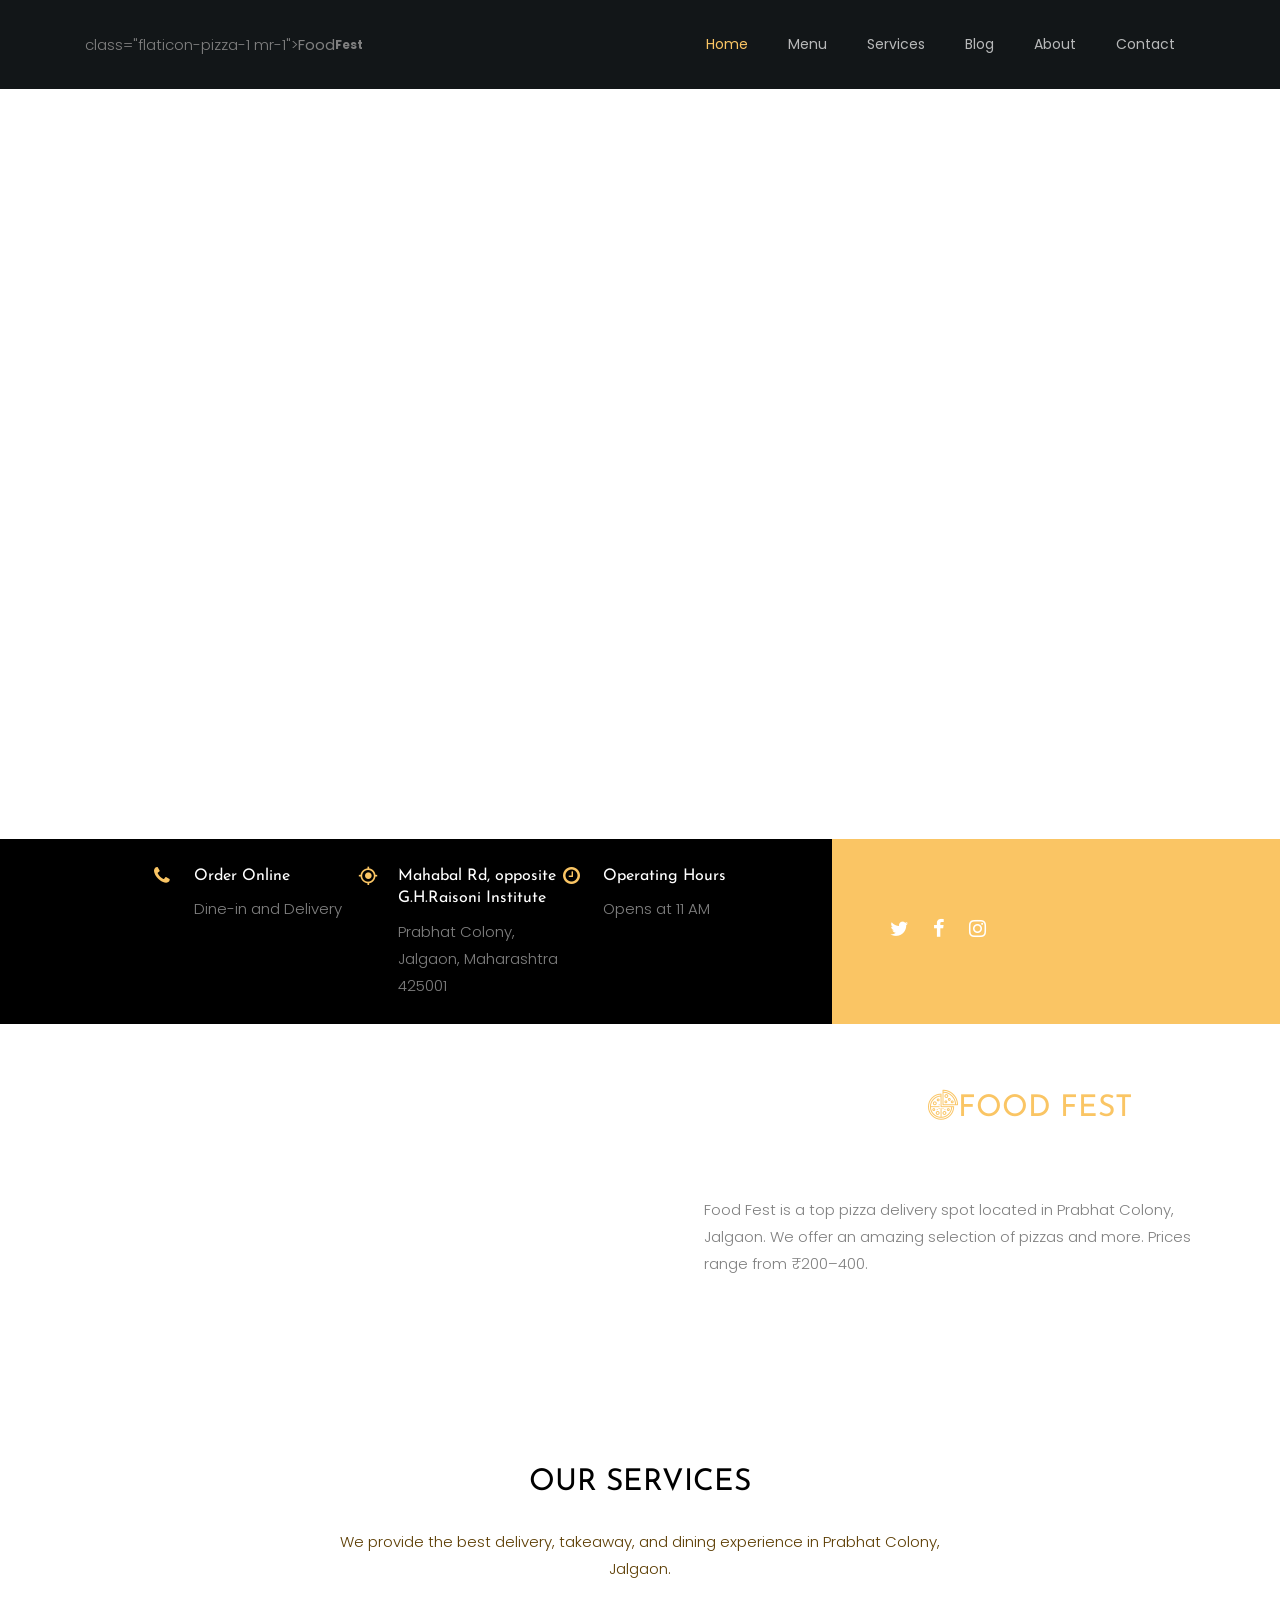
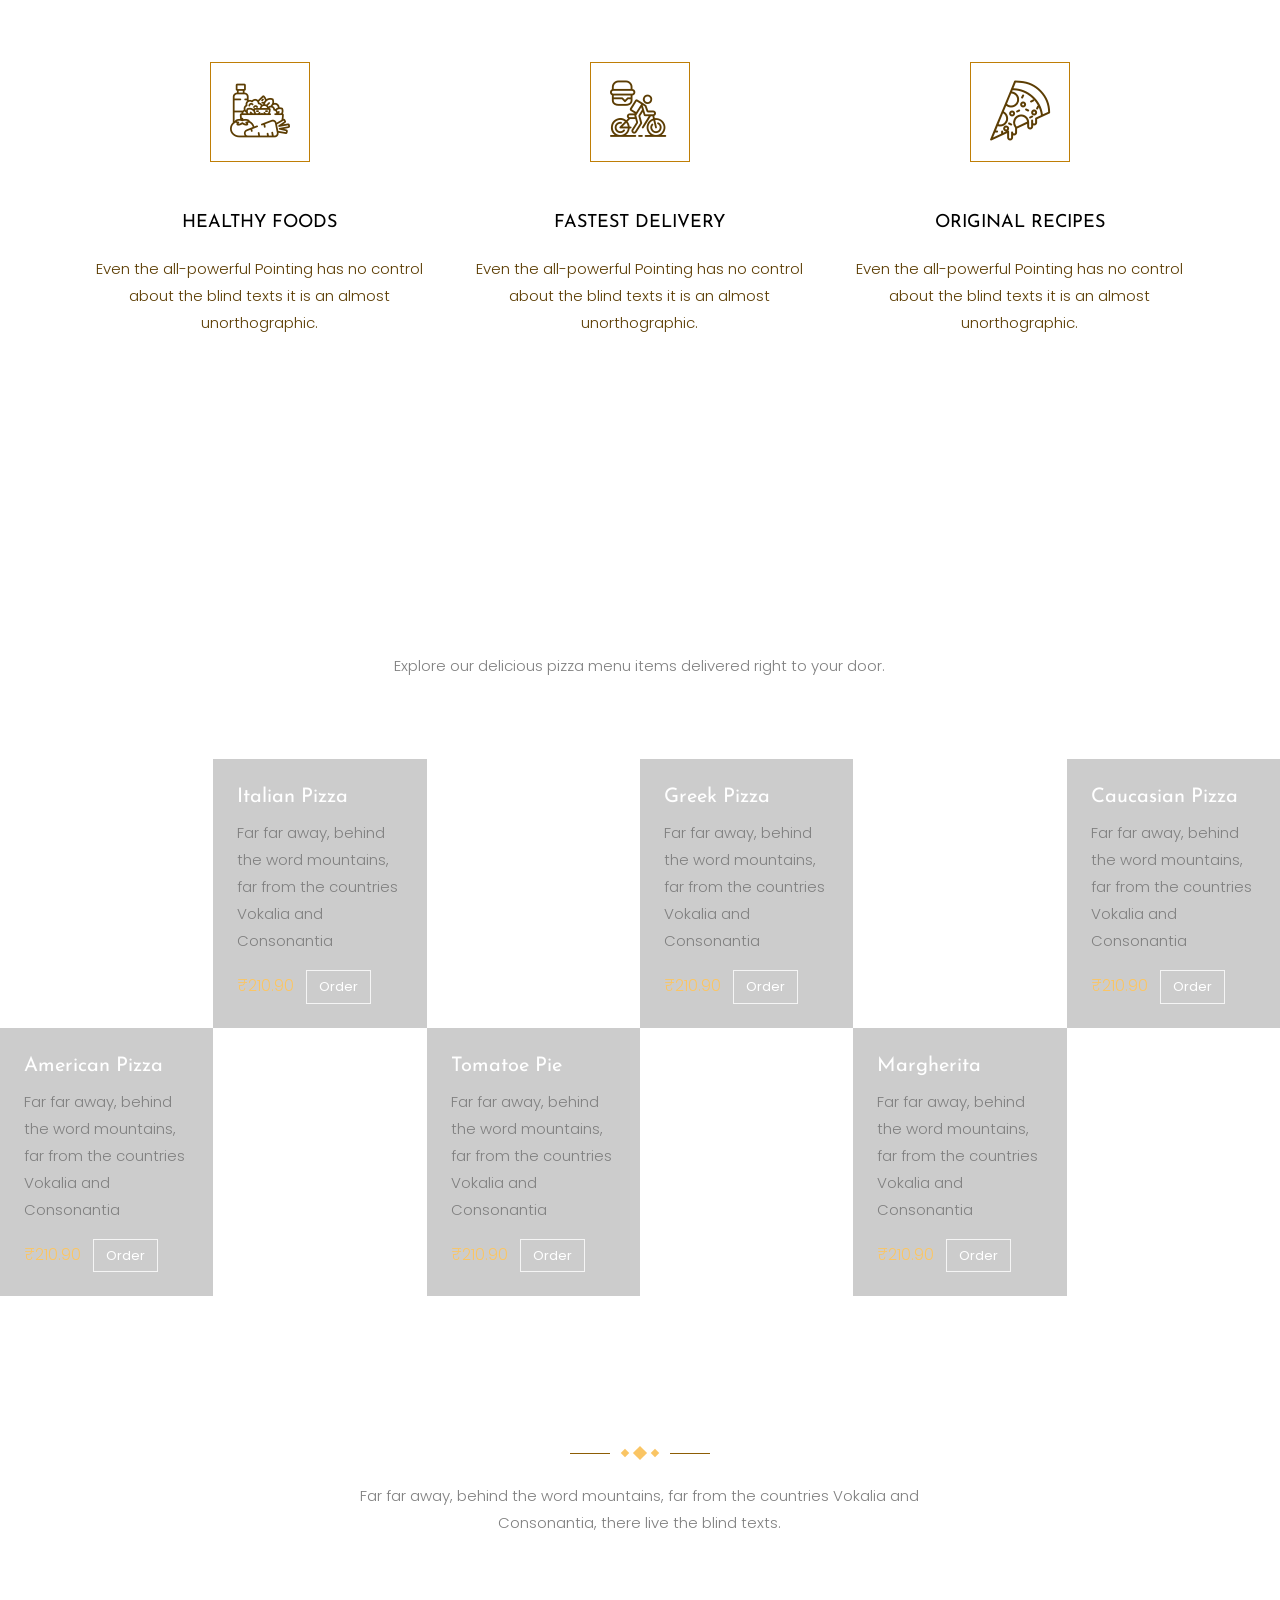
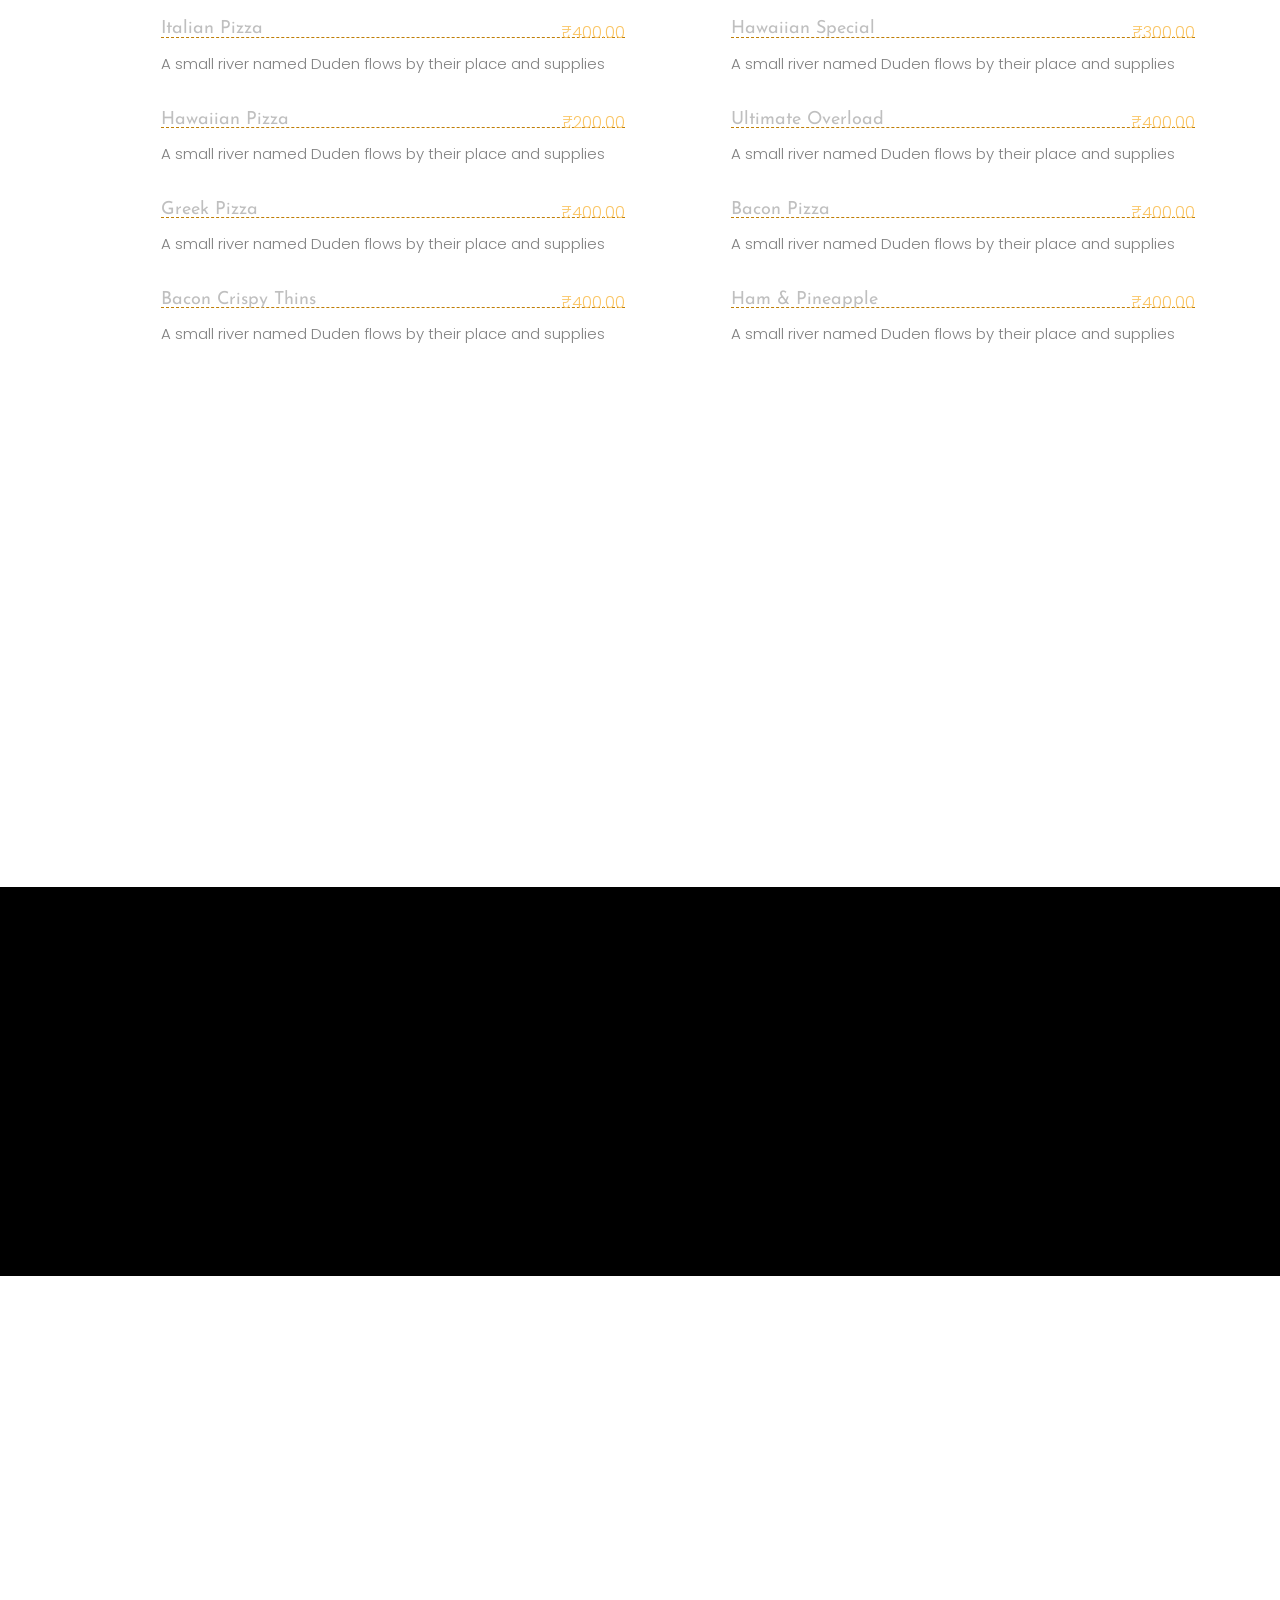
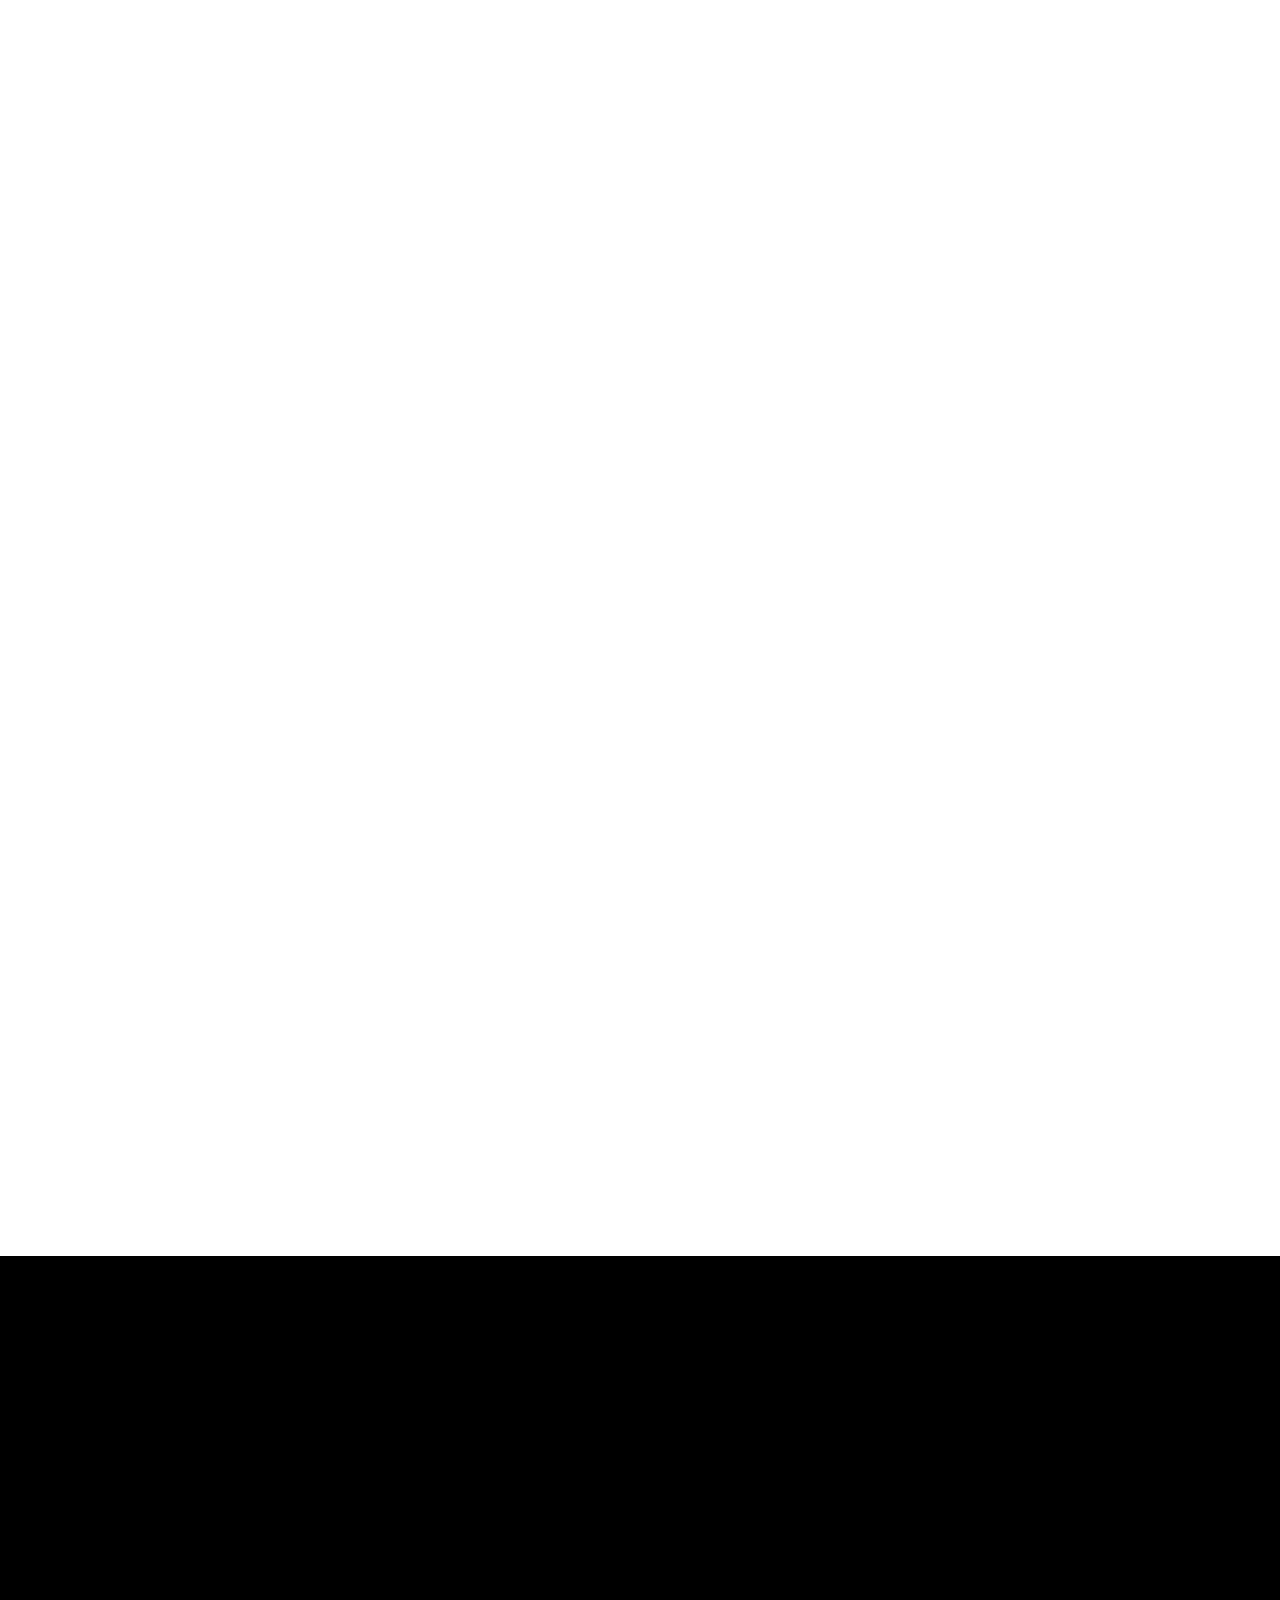
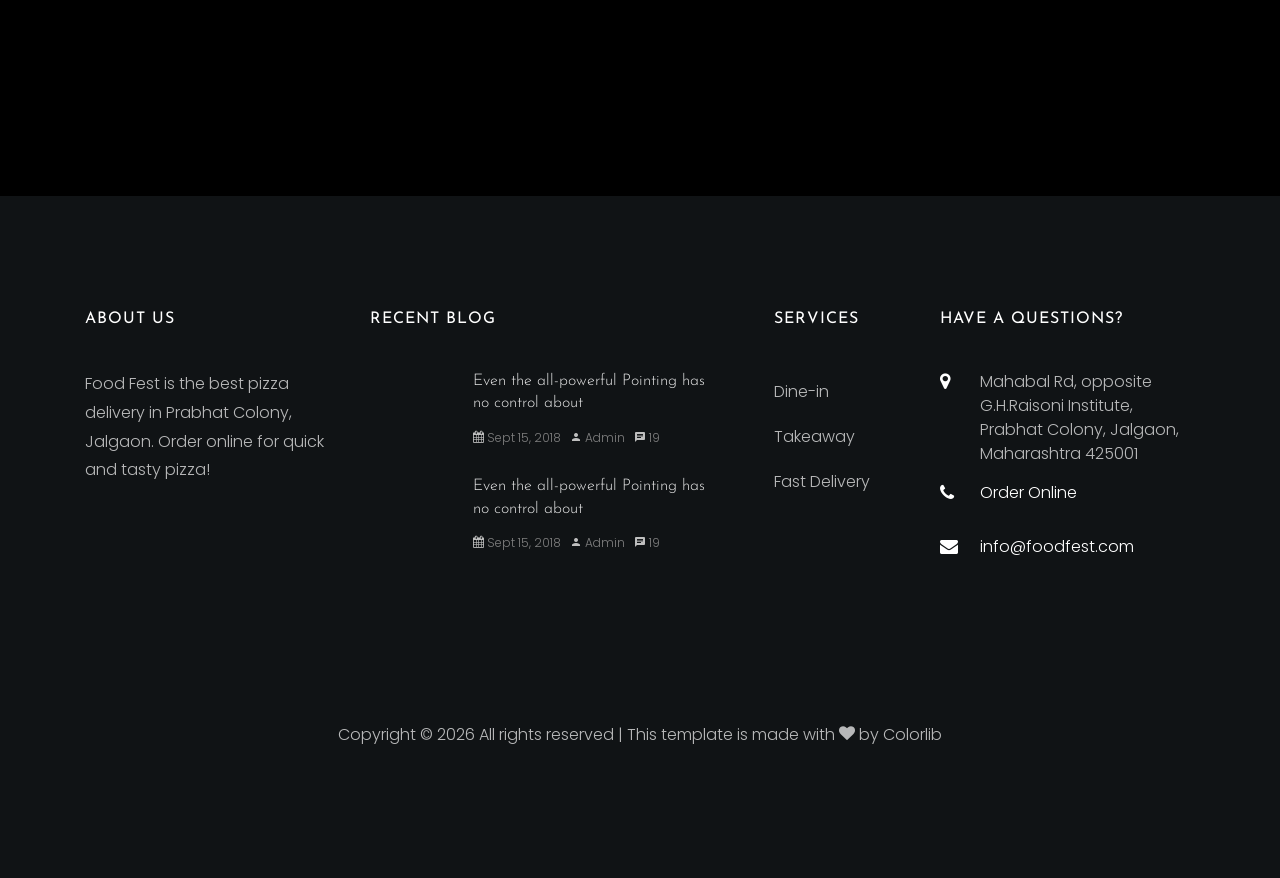
==== index.html @ 1d0646ef "Initial commit of Food_Fest" ====
<!DOCTYPE html>
<html lang="en">

<head>
	<title>Food Fest | Pizza Delivery in Jalgaon</title>
	<meta charset="utf-8">
	<meta name="viewport" content="width=device-width, initial-scale=1, shrink-to-fit=no">

	<link href="https://fonts.googleapis.com/css?family=Poppins:300,400,500,600,700" rel="stylesheet">
	<link href="https://fonts.googleapis.com/css?family=Josefin+Sans" rel="stylesheet">
	<link href="https://fonts.googleapis.com/css?family=Nothing+You+Could+Do" rel="stylesheet">

	<link rel="stylesheet" href="css/open-iconic-bootstrap.min.css">
	<link rel="stylesheet" href="css/animate.css">

	<link rel="stylesheet" href="css/owl.carousel.min.css">
	<link rel="stylesheet" href="css/owl.theme.default.min.css">
	<link rel="stylesheet" href="css/magnific-popup.css">

	<link rel="stylesheet" href="css/aos.css">

	<link rel="stylesheet" href="css/ionicons.min.css">

	<link rel="stylesheet" href="css/bootstrap-datepicker.css">
	<link rel="stylesheet" href="css/jquery.timepicker.css">


	<link rel="stylesheet" href="css/flaticon.css">
	<link rel="stylesheet" href="css/icomoon.css">
	<link rel="stylesheet" href="css/style.css">
</head>

<body>
	<nav class="navbar navbar-expand-lg navbar-dark ftco_navbar bg-dark ftco-navbar-light" id="ftco-navbar">
		<div class="container">
					class="flaticon-pizza-1 mr-1"></span><b>Food</b><br><small><b>Fest</b></small></a>
			<button class="navbar-toggler" type="button" data-toggle="collapse" data-target="#ftco-nav"
				aria-controls="ftco-nav" aria-expanded="false" aria-label="Toggle navigation">
				<span class="oi oi-menu"></span> Menu
			</button>
			<div class="collapse navbar-collapse" id="ftco-nav">
				<ul class="navbar-nav ml-auto">
					<li class="nav-item active"><a href="index.html" class="nav-link">Home</a></li>
					<li class="nav-item"><a href="menu.html" class="nav-link">Menu</a></li>
					<li class="nav-item"><a href="services.html" class="nav-link">Services</a></li>
					<li class="nav-item"><a href="blog.html" class="nav-link">Blog</a></li>
					<li class="nav-item"><a href="about.html" class="nav-link">About</a></li>
					<li class="nav-item"><a href="contact.html" class="nav-link">Contact</a></li>
				</ul>
			</div>
		</div>
	</nav>
	<!-- END nav -->

	<section class="home-slider owl-carousel img" style="background-image: url(images/bg_1.jpg);">
		<div class="slider-item">
			<div class="overlay"></div>
			<div class="container">
				<div class="row slider-text align-items-center" data-scrollax-parent="true">

					<div class="col-md-6 col-sm-12 ftco-animate">
						<span class="subheading">Delicious</span>
						<h1 class="mb-4">Food Fest</h1>
						<p class="mb-4 mb-md-5">A premium pizza delivery and restaurant in Prabhat Colony, Jalgaon. Great pizza, delivered fast.</p>
						<p><a href="#" class="btn btn-primary p-3 px-xl-4 py-xl-3">Order Now</a> <a href="#"
								class="btn btn-white btn-outline-white p-3 px-xl-4 py-xl-3">View Menu</a></p>
					</div>
					<div class="col-md-6 ftco-animate">
						<img src="images/bg_1.png" class="img-fluid" alt="">
					</div>

				</div>
			</div>
		</div>

		<div class="slider-item">
			<div class="overlay"></div>
			<div class="container">
				<div class="row slider-text align-items-center" data-scrollax-parent="true">

					<div class="col-md-6 col-sm-12 order-md-last ftco-animate">
						<span class="subheading">Crunchy</span>
						<h1 class="mb-4">Food Fest Special Pizza</h1>
						<p class="mb-4 mb-md-5">A premium pizza delivery and restaurant in Prabhat Colony, Jalgaon. Great pizza, delivered fast.</p>
						<p><a href="#" class="btn btn-primary p-3 px-xl-4 py-xl-3">Order Now</a> <a href="#"
								class="btn btn-white btn-outline-white p-3 px-xl-4 py-xl-3">View Menu</a></p>
					</div>
					<div class="col-md-6 ftco-animate">
						<img src="images/bg_2.png" class="img-fluid" alt="">
					</div>

				</div>
			</div>
		</div>

		<div class="slider-item" style="background-image: url(images/bg_3.jpg);">
			<div class="overlay"></div>
			<div class="container">
				<div class="row slider-text justify-content-center align-items-center" data-scrollax-parent="true">

					<div class="col-md-7 col-sm-12 text-center ftco-animate">
						<span class="subheading">Welcome</span>
						<h1 class="mb-4">We deliver your desired Pizza</h1>
						<p class="mb-4 mb-md-5">A premium pizza delivery and restaurant in Prabhat Colony, Jalgaon. Great pizza, delivered fast.</p>
						<p><a href="#" class="btn btn-primary p-3 px-xl-4 py-xl-3">Order Now</a> <a href="#"
								class="btn btn-white btn-outline-white p-3 px-xl-4 py-xl-3">View Menu</a></p>
					</div>

				</div>
			</div>
		</div>
	</section>

	<section class="ftco-intro">
		<div class="container-wrap">
			<div class="wrap d-md-flex">
				<div class="info">
					<div class="row no-gutters">
						<div class="col-md-4 d-flex ftco-animate">
							<div class="icon"><span class="icon-phone"></span></div>
							<div class="text">
								<h3>Order Online</h3>
								<p>Dine-in and Delivery</p>
							</div>
						</div>
						<div class="col-md-4 d-flex ftco-animate">
							<div class="icon"><span class="icon-my_location"></span></div>
							<div class="text">
								<h3>Mahabal Rd, opposite G.H.Raisoni Institute</h3>
								<p>Prabhat Colony, Jalgaon, Maharashtra 425001</p>
							</div>
						</div>
						<div class="col-md-4 d-flex ftco-animate">
							<div class="icon"><span class="icon-clock-o"></span></div>
							<div class="text">
								<h3>Operating Hours</h3>
								<p>Opens at 11 AM</p>
							</div>
						</div>
					</div>
				</div>
				<div class="social d-md-flex pl-md-5 p-4 align-items-center">
					<ul class="social-icon">
						<li class="ftco-animate"><a href="#"><span class="icon-twitter"></span></a></li>
						<li class="ftco-animate"><a href="#"><span class="icon-facebook"></span></a></li>
						<li class="ftco-animate"><a href="#"><span class="icon-instagram"></span></a></li>
					</ul>
				</div>
			</div>
		</div>
	</section>

	<section class="ftco-about d-md-flex">
		<div class="one-half img" style="background-image: url(images/about.jpg);"></div>
		<div class="one-half ftco-animate">
			<div class="heading-section ftco-animate ">
				<h2 class="mb-4">Welcome to <span class="flaticon-pizza">Food Fest</span> Jalgaon</h2>
			</div>
			<div>
				<p>Food Fest is a top pizza delivery spot located in Prabhat Colony, Jalgaon. We offer an amazing selection of pizzas and more. Prices range from ₹200–400.</p>
			</div>
		</div>
	</section>

	<section class="ftco-section ftco-services">
		<div class="overlay"></div>
		<div class="container">
			<div class="row justify-content-center mb-5 pb-3">
				<div class="col-md-7 heading-section ftco-animate text-center">
					<h2 class="mb-4">Our Services</h2>
					<p>We provide the best delivery, takeaway, and dining experience in Prabhat Colony, Jalgaon.</p>
				</div>
			</div>
			<div class="row">
				<div class="col-md-4 ftco-animate">
					<div class="media d-block text-center block-6 services">
						<div class="icon d-flex justify-content-center align-items-center mb-5">
							<span class="flaticon-diet"></span>
						</div>
						<div class="media-body">
							<h3 class="heading">Healthy Foods</h3>
							<p>Even the all-powerful Pointing has no control about the blind texts it is an almost
								unorthographic.</p>
						</div>
					</div>
				</div>
				<div class="col-md-4 ftco-animate">
					<div class="media d-block text-center block-6 services">
						<div class="icon d-flex justify-content-center align-items-center mb-5">
							<span class="flaticon-bicycle"></span>
						</div>
						<div class="media-body">
							<h3 class="heading">Fastest Delivery</h3>
							<p>Even the all-powerful Pointing has no control about the blind texts it is an almost
								unorthographic.</p>
						</div>
					</div>
				</div>
				<div class="col-md-4 ftco-animate">
					<div class="media d-block text-center block-6 services">
						<div class="icon d-flex justify-content-center align-items-center mb-5"><span
								class="flaticon-pizza-1"></span></div>
						<div class="media-body">
							<h3 class="heading">Original Recipes</h3>
							<p>Even the all-powerful Pointing has no control about the blind texts it is an almost
								unorthographic.</p>
						</div>
					</div>
				</div>
			</div>
		</div>
	</section>

	<section class="ftco-section">
		<div class="container">
			<div class="row justify-content-center mb-5 pb-3">
				<div class="col-md-7 heading-section ftco-animate text-center">
					<h2 class="mb-4">Hot Pizza Deliveries</h2>
					<p>Explore our delicious pizza menu items delivered right to your door.</p>
				</div>
			</div>
		</div>
		<div class="container-wrap">
			<div class="row no-gutters d-flex">
				<div class="col-lg-4 d-flex ftco-animate">
					<div class="services-wrap d-flex">
						<a href="#" class="img" style="background-image: url(images/pizza-1.jpg);"></a>
						<div class="text p-4">
							<h3>Italian Pizza</h3>
							<p>Far far away, behind the word mountains, far from the countries Vokalia and Consonantia
							</p>
							<p class="price"><span>₹210.90</span> <a href="#"
									class="ml-2 btn btn-white btn-outline-white">Order</a></p>
						</div>
					</div>
				</div>
				<div class="col-lg-4 d-flex ftco-animate">
					<div class="services-wrap d-flex">
						<a href="#" class="img" style="background-image: url(images/pizza-2.jpg);"></a>
						<div class="text p-4">
							<h3>Greek Pizza</h3>
							<p>Far far away, behind the word mountains, far from the countries Vokalia and Consonantia
							</p>
							<p class="price"><span>₹210.90</span> <a href="#"
									class="ml-2 btn btn-white btn-outline-white">Order</a></p>
						</div>
					</div>
				</div>
				<div class="col-lg-4 d-flex ftco-animate">
					<div class="services-wrap d-flex">
						<a href="#" class="img" style="background-image: url(images/pizza-3.jpg);"></a>
						<div class="text p-4">
							<h3>Caucasian Pizza</h3>
							<p>Far far away, behind the word mountains, far from the countries Vokalia and Consonantia
							</p>
							<p class="price"><span>₹210.90</span> <a href="#"
									class="ml-2 btn btn-white btn-outline-white">Order</a></p>
						</div>
					</div>
				</div>

				<div class="col-lg-4 d-flex ftco-animate">
					<div class="services-wrap d-flex">
						<a href="#" class="img order-lg-last" style="background-image: url(images/pizza-4.jpg);"></a>
						<div class="text p-4">
							<h3>American Pizza</h3>
							<p>Far far away, behind the word mountains, far from the countries Vokalia and Consonantia
							</p>
							<p class="price"><span>₹210.90</span> <a href="#"
									class="ml-2 btn btn-white btn-outline-white">Order</a></p>
						</div>
					</div>
				</div>
				<div class="col-lg-4 d-flex ftco-animate">
					<div class="services-wrap d-flex">
						<a href="#" class="img order-lg-last" style="background-image: url(images/pizza-5.jpg);"></a>
						<div class="text p-4">
							<h3>Tomatoe Pie</h3>
							<p>Far far away, behind the word mountains, far from the countries Vokalia and Consonantia
							</p>
							<p class="price"><span>₹210.90</span> <a href="#"
									class="ml-2 btn btn-white btn-outline-white">Order</a></p>
						</div>
					</div>
				</div>
				<div class="col-lg-4 d-flex ftco-animate">
					<div class="services-wrap d-flex">
						<a href="#" class="img order-lg-last" style="background-image: url(images/pizza-6.jpg);"></a>
						<div class="text p-4">
							<h3>Margherita</h3>
							<p>Far far away, behind the word mountains, far from the countries Vokalia and Consonantia
							</p>
							<p class="price"><span>₹210.90</span> <a href="#"
									class="ml-2 btn btn-white btn-outline-white">Order</a></p>
						</div>
					</div>
				</div>
			</div>
		</div>

		<div class="container">
			<div class="row justify-content-center mb-5 pb-3 mt-5 pt-5">
				<div class="col-md-7 heading-section text-center ftco-animate">
					<h2 class="mb-4">Our Menu Pricing</h2>
					<p class="flip"><span class="deg1"></span><span class="deg2"></span><span class="deg3"></span></p>
					<p class="mt-5">Far far away, behind the word mountains, far from the countries Vokalia and
						Consonantia, there live the blind texts.</p>
				</div>
			</div>
			<div class="row">
				<div class="col-md-6">
					<div class="pricing-entry d-flex ftco-animate">
						<div class="img" style="background-image: url(images/pizza-1.jpg);"></div>
						<div class="desc pl-3">
							<div class="d-flex text align-items-center">
								<h3><span>Italian Pizza</span></h3>
								<span class="price">₹400.00</span>
							</div>
							<div class="d-block">
								<p>A small river named Duden flows by their place and supplies</p>
							</div>
						</div>
					</div>
					<div class="pricing-entry d-flex ftco-animate">
						<div class="img" style="background-image: url(images/pizza-2.jpg);"></div>
						<div class="desc pl-3">
							<div class="d-flex text align-items-center">
								<h3><span>Hawaiian Pizza</span></h3>
								<span class="price">₹200.00</span>
							</div>
							<div class="d-block">
								<p>A small river named Duden flows by their place and supplies</p>
							</div>
						</div>
					</div>
					<div class="pricing-entry d-flex ftco-animate">
						<div class="img" style="background-image: url(images/pizza-3.jpg);"></div>
						<div class="desc pl-3">
							<div class="d-flex text align-items-center">
								<h3><span>Greek Pizza</span></h3>
								<span class="price">₹400.00</span>
							</div>
							<div class="d-block">
								<p>A small river named Duden flows by their place and supplies</p>
							</div>
						</div>
					</div>
					<div class="pricing-entry d-flex ftco-animate">
						<div class="img" style="background-image: url(images/pizza-4.jpg);"></div>
						<div class="desc pl-3">
							<div class="d-flex text align-items-center">
								<h3><span>Bacon Crispy Thins</span></h3>
								<span class="price">₹400.00</span>
							</div>
							<div class="d-block">
								<p>A small river named Duden flows by their place and supplies</p>
							</div>
						</div>
					</div>
				</div>

				<div class="col-md-6">
					<div class="pricing-entry d-flex ftco-animate">
						<div class="img" style="background-image: url(images/pizza-5.jpg);"></div>
						<div class="desc pl-3">
							<div class="d-flex text align-items-center">
								<h3><span>Hawaiian Special</span></h3>
								<span class="price">₹300.00</span>
							</div>
							<div class="d-block">
								<p>A small river named Duden flows by their place and supplies</p>
							</div>
						</div>
					</div>
					<div class="pricing-entry d-flex ftco-animate">
						<div class="img" style="background-image: url(images/pizza-6.jpg);"></div>
						<div class="desc pl-3">
							<div class="d-flex text align-items-center">
								<h3><span>Ultimate Overload</span></h3>
								<span class="price">₹400.00</span>
							</div>
							<div class="d-block">
								<p>A small river named Duden flows by their place and supplies</p>
							</div>
						</div>
					</div>
					<div class="pricing-entry d-flex ftco-animate">
						<div class="img" style="background-image: url(images/pizza-7.jpg);"></div>
						<div class="desc pl-3">
							<div class="d-flex text align-items-center">
								<h3><span>Bacon Pizza</span></h3>
								<span class="price">₹400.00</span>
							</div>
							<div class="d-block">
								<p>A small river named Duden flows by their place and supplies</p>
							</div>
						</div>
					</div>
					<div class="pricing-entry d-flex ftco-animate">
						<div class="img" style="background-image: url(images/pizza-8.jpg);"></div>
						<div class="desc pl-3">
							<div class="d-flex text align-items-center">
								<h3><span>Ham &amp; Pineapple</span></h3>
								<span class="price">₹400.00</span>
							</div>
							<div class="d-block">
								<p>A small river named Duden flows by their place and supplies</p>
							</div>
						</div>
					</div>
				</div>
			</div>
		</div>
	</section>

	<section class="ftco-gallery">
		<div class="container-wrap">
			<div class="row no-gutters">
				<div class="col-md-3 ftco-animate">
					<a href="#" class="gallery img d-flex align-items-center"
						style="background-image: url(images/gallery-1.jpg);">
						<div class="icon mb-4 d-flex align-items-center justify-content-center">
							<span class="icon-search"></span>
						</div>
					</a>
				</div>
				<div class="col-md-3 ftco-animate">
					<a href="#" class="gallery img d-flex align-items-center"
						style="background-image: url(images/gallery-2.jpg);">
						<div class="icon mb-4 d-flex align-items-center justify-content-center">
							<span class="icon-search"></span>
						</div>
					</a>
				</div>
				<div class="col-md-3 ftco-animate">
					<a href="#" class="gallery img d-flex align-items-center"
						style="background-image: url(images/gallery-3.jpg);">
						<div class="icon mb-4 d-flex align-items-center justify-content-center">
							<span class="icon-search"></span>
						</div>
					</a>
				</div>
				<div class="col-md-3 ftco-animate">
					<a href="#" class="gallery img d-flex align-items-center"
						style="background-image: url(images/gallery-4.jpg);">
						<div class="icon mb-4 d-flex align-items-center justify-content-center">
							<span class="icon-search"></span>
						</div>
					</a>
				</div>
			</div>
		</div>
	</section>


	<section class="ftco-counter ftco-bg-dark img" id="section-counter" style="background-image: url(images/bg_2.jpg);"
		data-stellar-background-ratio="0.5">
		<div class="overlay"></div>
		<div class="container">
			<div class="row justify-content-center">
				<div class="col-md-10">
					<div class="row">
						<div class="col-md-6 col-lg-3 d-flex justify-content-center counter-wrap ftco-animate">
							<div class="block-18 text-center">
								<div class="text">
									<div class="icon"><span class="flaticon-pizza-1"></span></div>
									<strong class="number" data-number="100">0</strong>
									<span>Pizza Branches</span>
								</div>
							</div>
						</div>
						<div class="col-md-6 col-lg-3 d-flex justify-content-center counter-wrap ftco-animate">
							<div class="block-18 text-center">
								<div class="text">
									<div class="icon"><span class="flaticon-medal"></span></div>
									<strong class="number" data-number="85">0</strong>
									<span>Number of Awards</span>
								</div>
							</div>
						</div>
						<div class="col-md-6 col-lg-3 d-flex justify-content-center counter-wrap ftco-animate">
							<div class="block-18 text-center">
								<div class="text">
									<div class="icon"><span class="flaticon-laugh"></span></div>
									<strong class="number" data-number="10567">0</strong>
									<span>Happy Customer</span>
								</div>
							</div>
						</div>
						<div class="col-md-6 col-lg-3 d-flex justify-content-center counter-wrap ftco-animate">
							<div class="block-18 text-center">
								<div class="text">
									<div class="icon"><span class="flaticon-chef"></span></div>
									<strong class="number" data-number="900">0</strong>
									<span>Staff</span>
								</div>
							</div>
						</div>
					</div>
				</div>
			</div>
		</div>
	</section>

	<section class="ftco-menu">
		<div class="container-fluid">
			<div class="row d-md-flex">
				<div class="col-lg-4 ftco-animate img f-menu-img mb-5 mb-md-0"
					style="background-image: url(images/about.jpg);">
				</div>
				<div class="col-lg-8 ftco-animate p-md-5">
					<div class="row">
						<div class="col-md-12 nav-link-wrap mb-5">
							<div class="nav ftco-animate nav-pills" id="v-pills-tab" role="tablist"
								aria-orientation="vertical">
								<a class="nav-link active" id="v-pills-1-tab" data-toggle="pill" href="#v-pills-1"
									role="tab" aria-controls="v-pills-1" aria-selected="true">Pizza</a>

								<a class="nav-link" id="v-pills-2-tab" data-toggle="pill" href="#v-pills-2" role="tab"
									aria-controls="v-pills-2" aria-selected="false">Drinks</a>

								<a class="nav-link" id="v-pills-3-tab" data-toggle="pill" href="#v-pills-3" role="tab"
									aria-controls="v-pills-3" aria-selected="false">Burgers</a>

								<a class="nav-link" id="v-pills-4-tab" data-toggle="pill" href="#v-pills-4" role="tab"
									aria-controls="v-pills-4" aria-selected="false">Pasta</a>
							</div>
						</div>
						<div class="col-md-12 d-flex align-items-center">

							<div class="tab-content ftco-animate" id="v-pills-tabContent">

								<div class="tab-pane fade show active" id="v-pills-1" role="tabpanel"
									aria-labelledby="v-pills-1-tab">
									<div class="row">
										<div class="col-md-4 text-center">
											<div class="menu-wrap">
												<a href="#" class="menu-img img mb-4"
													style="background-image: url(images/pizza-1.jpg);"></a>
												<div class="text">
													<h3><a href="#">Itallian Pizza</a></h3>
													<p>Far far away, behind the word mountains, far from the countries
														Vokalia and Consonantia.</p>
													<p class="price"><span>₹210.90</span></p>
													<p><a href="#" class="btn btn-white btn-outline-white">Add to
															cart</a></p>
												</div>
											</div>
										</div>
										<div class="col-md-4 text-center">
											<div class="menu-wrap">
												<a href="#" class="menu-img img mb-4"
													style="background-image: url(images/pizza-2.jpg);"></a>
												<div class="text">
													<h3><a href="#">Itallian Pizza</a></h3>
													<p>Far far away, behind the word mountains, far from the countries
														Vokalia and Consonantia.</p>
													<p class="price"><span>₹210.90</span></p>
													<p><a href="#" class="btn btn-white btn-outline-white">Add to
															cart</a></p>
												</div>
											</div>
										</div>
										<div class="col-md-4 text-center">
											<div class="menu-wrap">
												<a href="#" class="menu-img img mb-4"
													style="background-image: url(images/pizza-3.jpg);"></a>
												<div class="text">
													<h3><a href="#">Itallian Pizza</a></h3>
													<p>Far far away, behind the word mountains, far from the countries
														Vokalia and Consonantia.</p>
													<p class="price"><span>₹210.90</span></p>
													<p><a href="#" class="btn btn-white btn-outline-white">Add to
															cart</a></p>
												</div>
											</div>
										</div>
									</div>
								</div>

								<div class="tab-pane fade" id="v-pills-2" role="tabpanel"
									aria-labelledby="v-pills-2-tab">
									<div class="row">
										<div class="col-md-4 text-center">
											<div class="menu-wrap">
												<a href="#" class="menu-img img mb-4"
													style="background-image: url(images/drink-1.jpg);"></a>
												<div class="text">
													<h3><a href="#">Lemonade Juice</a></h3>
													<p>Far far away, behind the word mountains, far from the countries
														Vokalia and Consonantia.</p>
													<p class="price"><span>₹210.90</span></p>
													<p><a href="#" class="btn btn-white btn-outline-white">Add to
															cart</a></p>
												</div>
											</div>
										</div>
										<div class="col-md-4 text-center">
											<div class="menu-wrap">
												<a href="#" class="menu-img img mb-4"
													style="background-image: url(images/drink-2.jpg);"></a>
												<div class="text">
													<h3><a href="#">Pineapple Juice</a></h3>
													<p>Far far away, behind the word mountains, far from the countries
														Vokalia and Consonantia.</p>
													<p class="price"><span>₹210.90</span></p>
													<p><a href="#" class="btn btn-white btn-outline-white">Add to
															cart</a></p>
												</div>
											</div>
										</div>
										<div class="col-md-4 text-center">
											<div class="menu-wrap">
												<a href="#" class="menu-img img mb-4"
													style="background-image: url(images/drink-3.jpg);"></a>
												<div class="text">
													<h3><a href="#">Soda Drinks</a></h3>
													<p>Far far away, behind the word mountains, far from the countries
														Vokalia and Consonantia.</p>
													<p class="price"><span>₹210.90</span></p>
													<p><a href="#" class="btn btn-white btn-outline-white">Add to
															cart</a></p>
												</div>
											</div>
										</div>
									</div>
								</div>

								<div class="tab-pane fade" id="v-pills-3" role="tabpanel"
									aria-labelledby="v-pills-3-tab">
									<div class="row">
										<div class="col-md-4 text-center">
											<div class="menu-wrap">
												<a href="#" class="menu-img img mb-4"
													style="background-image: url(images/burger-1.jpg);"></a>
												<div class="text">
													<h3><a href="#">Itallian Pizza</a></h3>
													<p>Far far away, behind the word mountains, far from the countries
														Vokalia and Consonantia.</p>
													<p class="price"><span>₹210.90</span></p>
													<p><a href="#" class="btn btn-white btn-outline-white">Add to
															cart</a></p>
												</div>
											</div>
										</div>
										<div class="col-md-4 text-center">
											<div class="menu-wrap">
												<a href="#" class="menu-img img mb-4"
													style="background-image: url(images/burger-2.jpg);"></a>
												<div class="text">
													<h3><a href="#">Itallian Pizza</a></h3>
													<p>Far far away, behind the word mountains, far from the countries
														Vokalia and Consonantia.</p>
													<p class="price"><span>₹210.90</span></p>
													<p><a href="#" class="btn btn-white btn-outline-white">Add to
															cart</a></p>
												</div>
											</div>
										</div>
										<div class="col-md-4 text-center">
											<div class="menu-wrap">
												<a href="#" class="menu-img img mb-4"
													style="background-image: url(images/burger-3.jpg);"></a>
												<div class="text">
													<h3><a href="#">Itallian Pizza</a></h3>
													<p>Far far away, behind the word mountains, far from the countries
														Vokalia and Consonantia.</p>
													<p class="price"><span>₹210.90</span></p>
													<p><a href="#" class="btn btn-white btn-outline-white">Add to
															cart</a></p>
												</div>
											</div>
										</div>
									</div>
								</div>

								<div class="tab-pane fade" id="v-pills-4" role="tabpanel"
									aria-labelledby="v-pills-4-tab">
									<div class="row">
										<div class="col-md-4 text-center">
											<div class="menu-wrap">
												<a href="#" class="menu-img img mb-4"
													style="background-image: url(images/pasta-1.jpg);"></a>
												<div class="text">
													<h3><a href="#">Itallian Pizza</a></h3>
													<p>Far far away, behind the word mountains, far from the countries
														Vokalia and Consonantia.</p>
													<p class="price"><span>₹210.90</span></p>
													<p><a href="#" class="btn btn-white btn-outline-white">Add to
															cart</a></p>
												</div>
											</div>
										</div>
										<div class="col-md-4 text-center">
											<div class="menu-wrap">
												<a href="#" class="menu-img img mb-4"
													style="background-image: url(images/pasta-2.jpg);"></a>
												<div class="text">
													<h3><a href="#">Itallian Pizza</a></h3>
													<p>Far far away, behind the word mountains, far from the countries
														Vokalia and Consonantia.</p>
													<p class="price"><span>₹210.90</span></p>
													<p><a href="#" class="btn btn-white btn-outline-white">Add to
															cart</a></p>
												</div>
											</div>
										</div>
										<div class="col-md-4 text-center">
											<div class="menu-wrap">
												<a href="#" class="menu-img img mb-4"
													style="background-image: url(images/pasta-3.jpg);"></a>
												<div class="text">
													<h3><a href="#">Itallian Pizza</a></h3>
													<p>Far far away, behind the word mountains, far from the countries
														Vokalia and Consonantia.</p>
													<p class="price"><span>₹210.90</span></p>
													<p><a href="#" class="btn btn-white btn-outline-white">Add to
															cart</a></p>
												</div>
											</div>
										</div>
									</div>
								</div>
							</div>
						</div>
					</div>
				</div>
			</div>
		</div>
	</section>

	<section class="ftco-section">
		<div class="container">
			<div class="row justify-content-center mb-5 pb-3">
				<div class="col-md-7 heading-section ftco-animate text-center">
					<h2 class="mb-4">Recent from blog</h2>
					<p>Far far away, behind the word mountains, far from the countries Vokalia and Consonantia, there
						live the blind texts.</p>
				</div>
			</div>
			<div class="row d-flex">
				<div class="col-md-4 d-flex ftco-animate">
					<div class="blog-entry align-self-stretch">
						<a href="blog-single.html" class="block-20"
							style="background-image: url('images/image_1.jpg');">
						</a>
						<div class="text py-4 d-block">
							<div class="meta">
								<div><a href="#">Sept 10, 2018</a></div>
								<div><a href="#">Admin</a></div>
								<div><a href="#" class="meta-chat"><span class="icon-chat"></span> 3</a></div>
							</div>
							<h3 class="heading mt-2"><a href="#">The Delicious Pizza</a></h3>
							<p>A small river named Duden flows by their place and supplies it with the necessary
								regelialia.</p>
						</div>
					</div>
				</div>
				<div class="col-md-4 d-flex ftco-animate">
					<div class="blog-entry align-self-stretch">
						<a href="blog-single.html" class="block-20"
							style="background-image: url('images/image_2.jpg');">
						</a>
						<div class="text py-4 d-block">
							<div class="meta">
								<div><a href="#">Sept 10, 2018</a></div>
								<div><a href="#">Admin</a></div>
								<div><a href="#" class="meta-chat"><span class="icon-chat"></span> 3</a></div>
							</div>
							<h3 class="heading mt-2"><a href="#">The Delicious Pizza</a></h3>
							<p>A small river named Duden flows by their place and supplies it with the necessary
								regelialia.</p>
						</div>
					</div>
				</div>
				<div class="col-md-4 d-flex ftco-animate">
					<div class="blog-entry align-self-stretch">
						<a href="blog-single.html" class="block-20"
							style="background-image: url('images/image_3.jpg');">
						</a>
						<div class="text py-4 d-block">
							<div class="meta">
								<div><a href="#">Sept 10, 2018</a></div>
								<div><a href="#">Admin</a></div>
								<div><a href="#" class="meta-chat"><span class="icon-chat"></span> 3</a></div>
							</div>
							<h3 class="heading mt-2"><a href="#">The Delicious Pizza</a></h3>
							<p>A small river named Duden flows by their place and supplies it with the necessary
								regelialia.</p>
						</div>
					</div>
				</div>
			</div>
		</div>
	</section>


	<section class="ftco-appointment">
		<div class="overlay"></div>
		<div class="container-wrap">
			<div class="row no-gutters d-md-flex align-items-center">
				<div class="col-md-6 d-flex align-self-stretch">
					<div id="map"></div>
				</div>
				<div class="col-md-6 appointment ftco-animate">
					<h3 class="mb-3">Contact Us</h3>
					<form action="#" class="appointment-form">
						<div class="d-md-flex">
							<div class="form-group">
								<input type="text" class="form-control" placeholder="First Name">
							</div>
						</div>
						<div class="d-me-flex">
							<div class="form-group">
								<input type="text" class="form-control" placeholder="Last Name">
							</div>
						</div>
						<div class="form-group">
							<textarea name="" id="" cols="30" rows="3" class="form-control"
								placeholder="Message"></textarea>
						</div>
						<div class="form-group">
							<input type="submit" value="Send" class="btn btn-primary py-3 px-4">
						</div>
					</form>
				</div>
			</div>
		</div>
	</section>

	<footer class="ftco-footer ftco-section img">
		<div class="overlay"></div>
		<div class="container">
			<div class="row mb-5">
				<div class="col-lg-3 col-md-6 mb-5 mb-md-5">
					<div class="ftco-footer-widget mb-4">
						<h2 class="ftco-heading-2">About Us</h2>
						<p>Food Fest is the best pizza delivery in Prabhat Colony, Jalgaon. Order online for quick and tasty pizza!</p>
						<ul class="ftco-footer-social list-unstyled float-md-left float-lft mt-5">
							<li class="ftco-animate"><a href="#"><span class="icon-twitter"></span></a></li>
							<li class="ftco-animate"><a href="#"><span class="icon-facebook"></span></a></li>
							<li class="ftco-animate"><a href="#"><span class="icon-instagram"></span></a></li>
						</ul>
					</div>
				</div>
				<div class="col-lg-4 col-md-6 mb-5 mb-md-5">
					<div class="ftco-footer-widget mb-4">
						<h2 class="ftco-heading-2">Recent Blog</h2>
						<div class="block-21 mb-4 d-flex">
							<a class="blog-img mr-4" style="background-image: url(images/image_1.jpg);"></a>
							<div class="text">
								<h3 class="heading"><a href="#">Even the all-powerful Pointing has no control about</a>
								</h3>
								<div class="meta">
									<div><a href="#"><span class="icon-calendar"></span> Sept 15, 2018</a></div>
									<div><a href="#"><span class="icon-person"></span> Admin</a></div>
									<div><a href="#"><span class="icon-chat"></span> 19</a></div>
								</div>
							</div>
						</div>
						<div class="block-21 mb-4 d-flex">
							<a class="blog-img mr-4" style="background-image: url(images/image_2.jpg);"></a>
							<div class="text">
								<h3 class="heading"><a href="#">Even the all-powerful Pointing has no control about</a>
								</h3>
								<div class="meta">
									<div><a href="#"><span class="icon-calendar"></span> Sept 15, 2018</a></div>
									<div><a href="#"><span class="icon-person"></span> Admin</a></div>
									<div><a href="#"><span class="icon-chat"></span> 19</a></div>
								</div>
							</div>
						</div>
					</div>
				</div>
				<div class="col-lg-2 col-md-6 mb-5 mb-md-5">
					<div class="ftco-footer-widget mb-4 ml-md-4">
						<h2 class="ftco-heading-2">Services</h2>
						<ul class="list-unstyled">
							<li><a href="#" class="py-2 d-block">Dine-in</a></li>
							<li><a href="#" class="py-2 d-block">Takeaway</a></li>
							<li><a href="#" class="py-2 d-block">Fast Delivery</a></li>
						</ul>
					</div>
				</div>
				<div class="col-lg-3 col-md-6 mb-5 mb-md-5">
					<div class="ftco-footer-widget mb-4">
						<h2 class="ftco-heading-2">Have a Questions?</h2>
						<div class="block-23 mb-3">
							<ul>
								<li><span class="icon icon-map-marker"></span><span class="text">Mahabal Rd, opposite G.H.Raisoni Institute, Prabhat Colony, Jalgaon, Maharashtra 425001</span></li>
								<li><a href="#"><span class="icon icon-phone"></span><span class="text">Order Online</span></a></li>
								<li><a href="#"><span class="icon icon-envelope"></span><span
											class="text">info@foodfest.com</span></a></li>
							</ul>
						</div>
					</div>
				</div>
			</div>
			<div class="row">
				<div class="col-md-12 text-center">

					<p><!-- Link back to Colorlib can't be removed. Template is licensed under CC BY 3.0. -->
						Copyright &copy;
						<script>document.write(new Date().getFullYear());</script> All rights reserved | This template
						is made with <i class="icon-heart" aria-hidden="true"></i> by <a href="https://colorlib.com"
							target="_blank">Colorlib</a>
						<!-- Link back to Colorlib can't be removed. Template is licensed under CC BY 3.0. -->
					</p>
				</div>
			</div>
		</div>
	</footer>



	<!-- loader -->
	<div id="ftco-loader" class="show fullscreen"><svg class="circular" width="48px" height="48px">
			<circle class="path-bg" cx="24" cy="24" r="22" fill="none" stroke-width="4" stroke="#eeeeee" />
			<circle class="path" cx="24" cy="24" r="22" fill="none" stroke-width="4" stroke-miterlimit="10"
				stroke="#F96D00" />
		</svg></div>


	<script src="js/jquery.min.js"></script>
	<script src="js/jquery-migrate-3.0.1.min.js"></script>
	<script src="js/popper.min.js"></script>
	<script src="js/bootstrap.min.js"></script>
	<script src="js/jquery.easing.1.3.js"></script>
	<script src="js/jquery.waypoints.min.js"></script>
	<script src="js/jquery.stellar.min.js"></script>
	<script src="js/owl.carousel.min.js"></script>
	<script src="js/jquery.magnific-popup.min.js"></script>
	<script src="js/aos.js"></script>
	<script src="js/jquery.animateNumber.min.js"></script>
	<script src="js/bootstrap-datepicker.js"></script>
	<script src="js/jquery.timepicker.min.js"></script>
	<script src="js/scrollax.min.js"></script>
	<script
		src="https://maps.googleapis.com/maps/api/js?key=AIzaSyBVWaKrjvy3MaE7SQ74_uJiULgl1JY0H2s&sensor=false"></script>
	<script src="js/google-map.js"></script>
	<script src="js/main.js"></script>

</body>

</html>
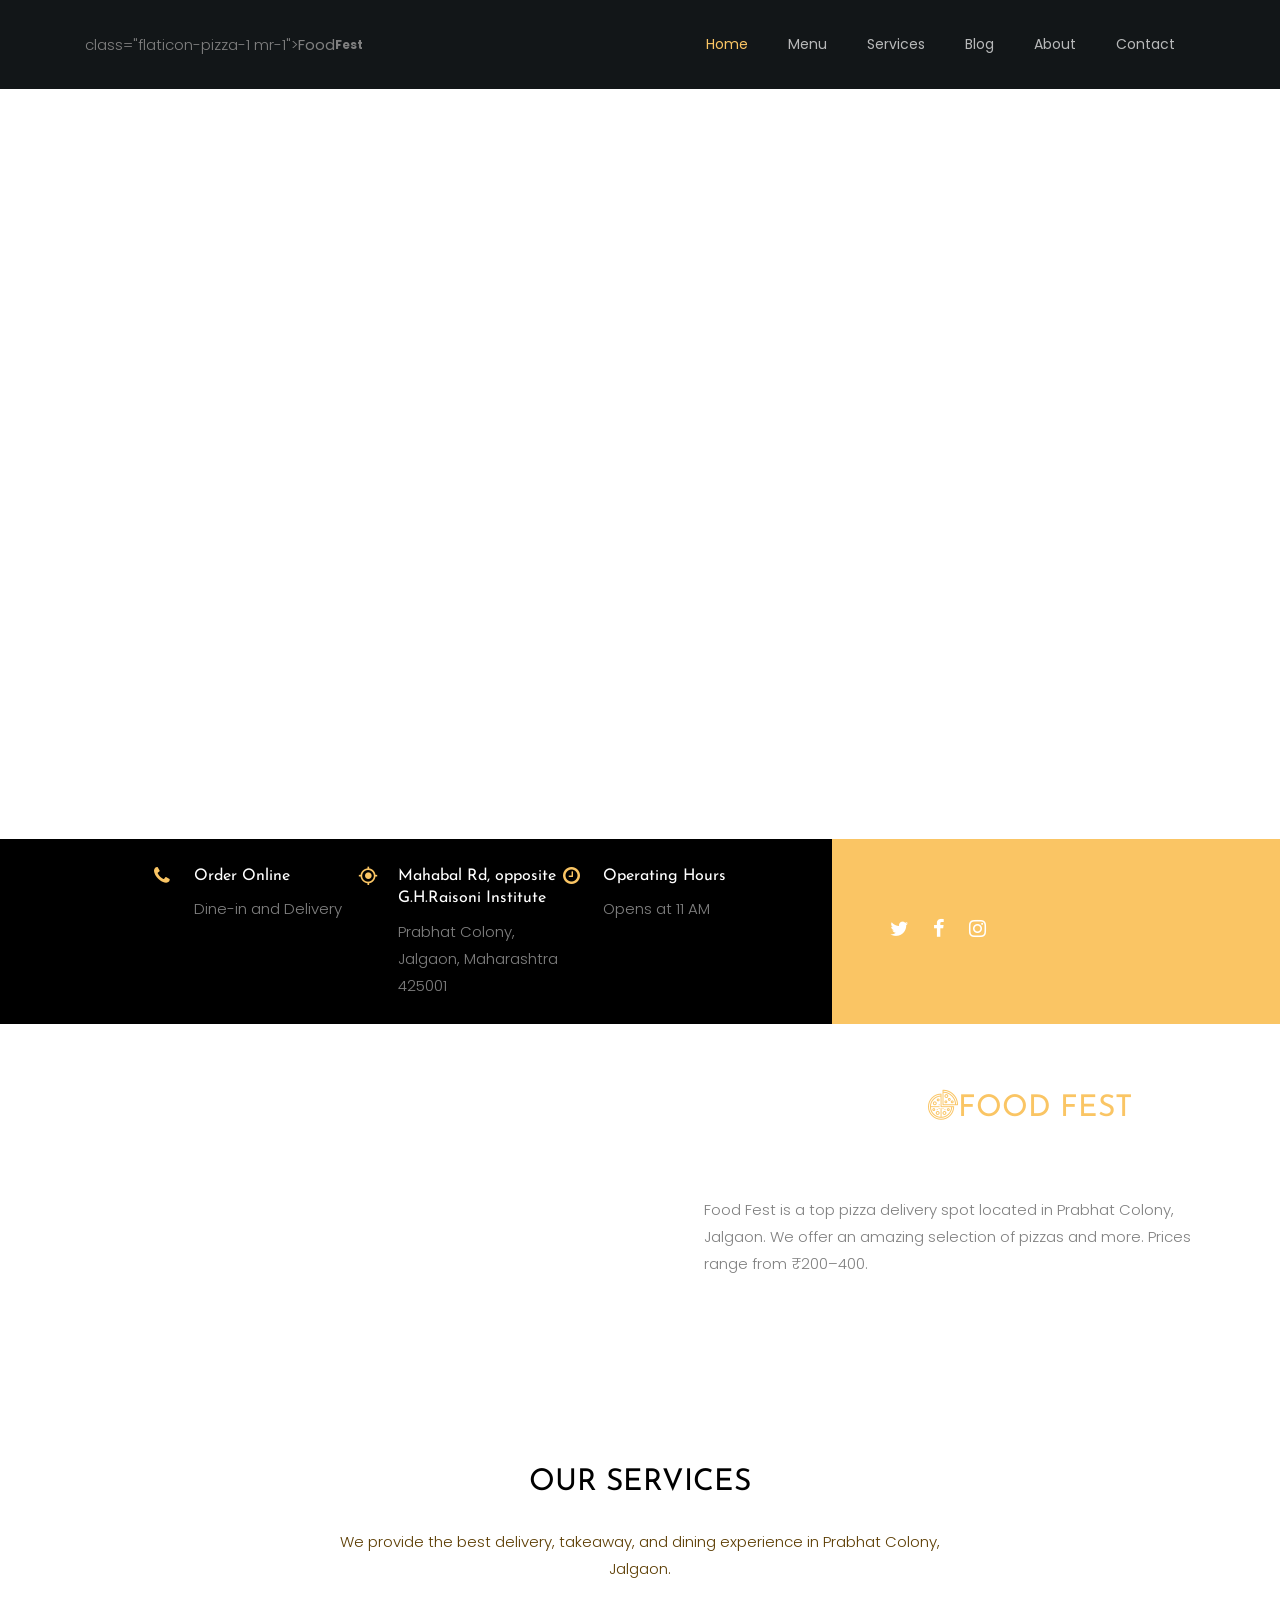
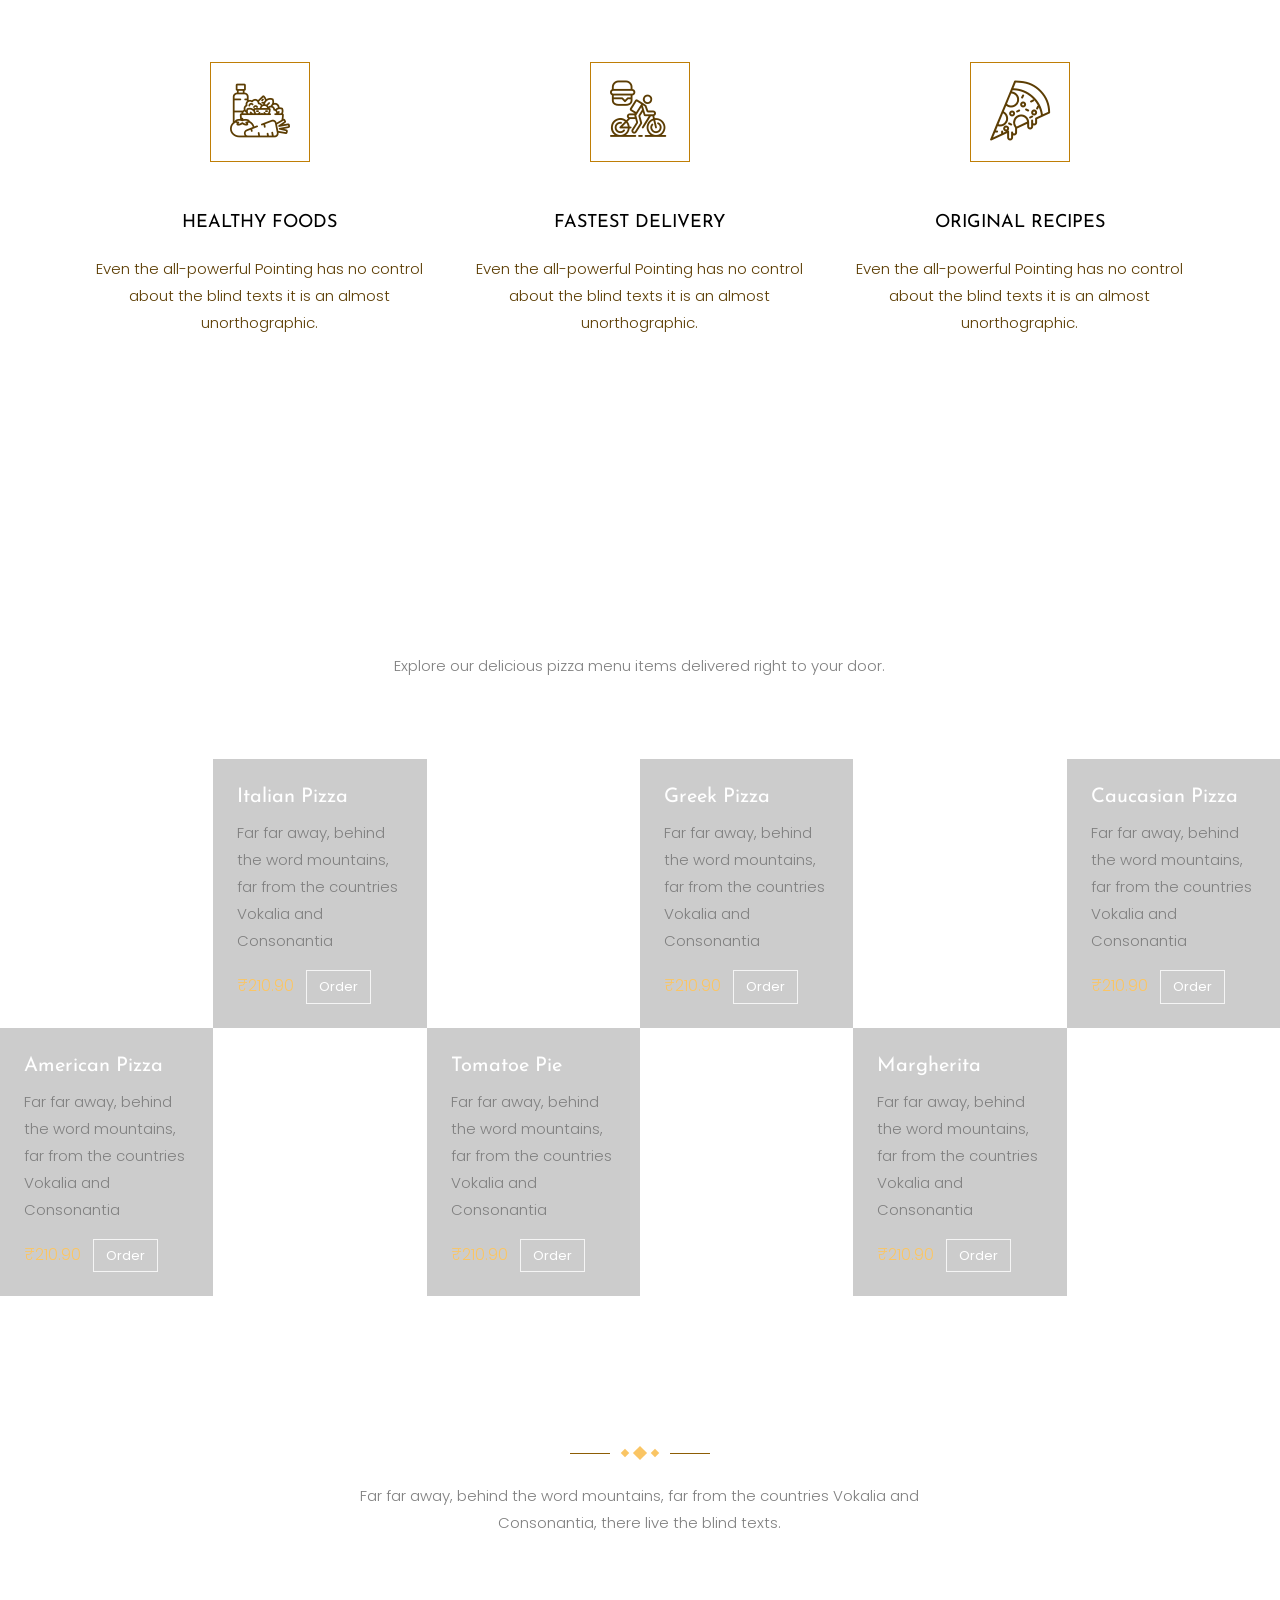
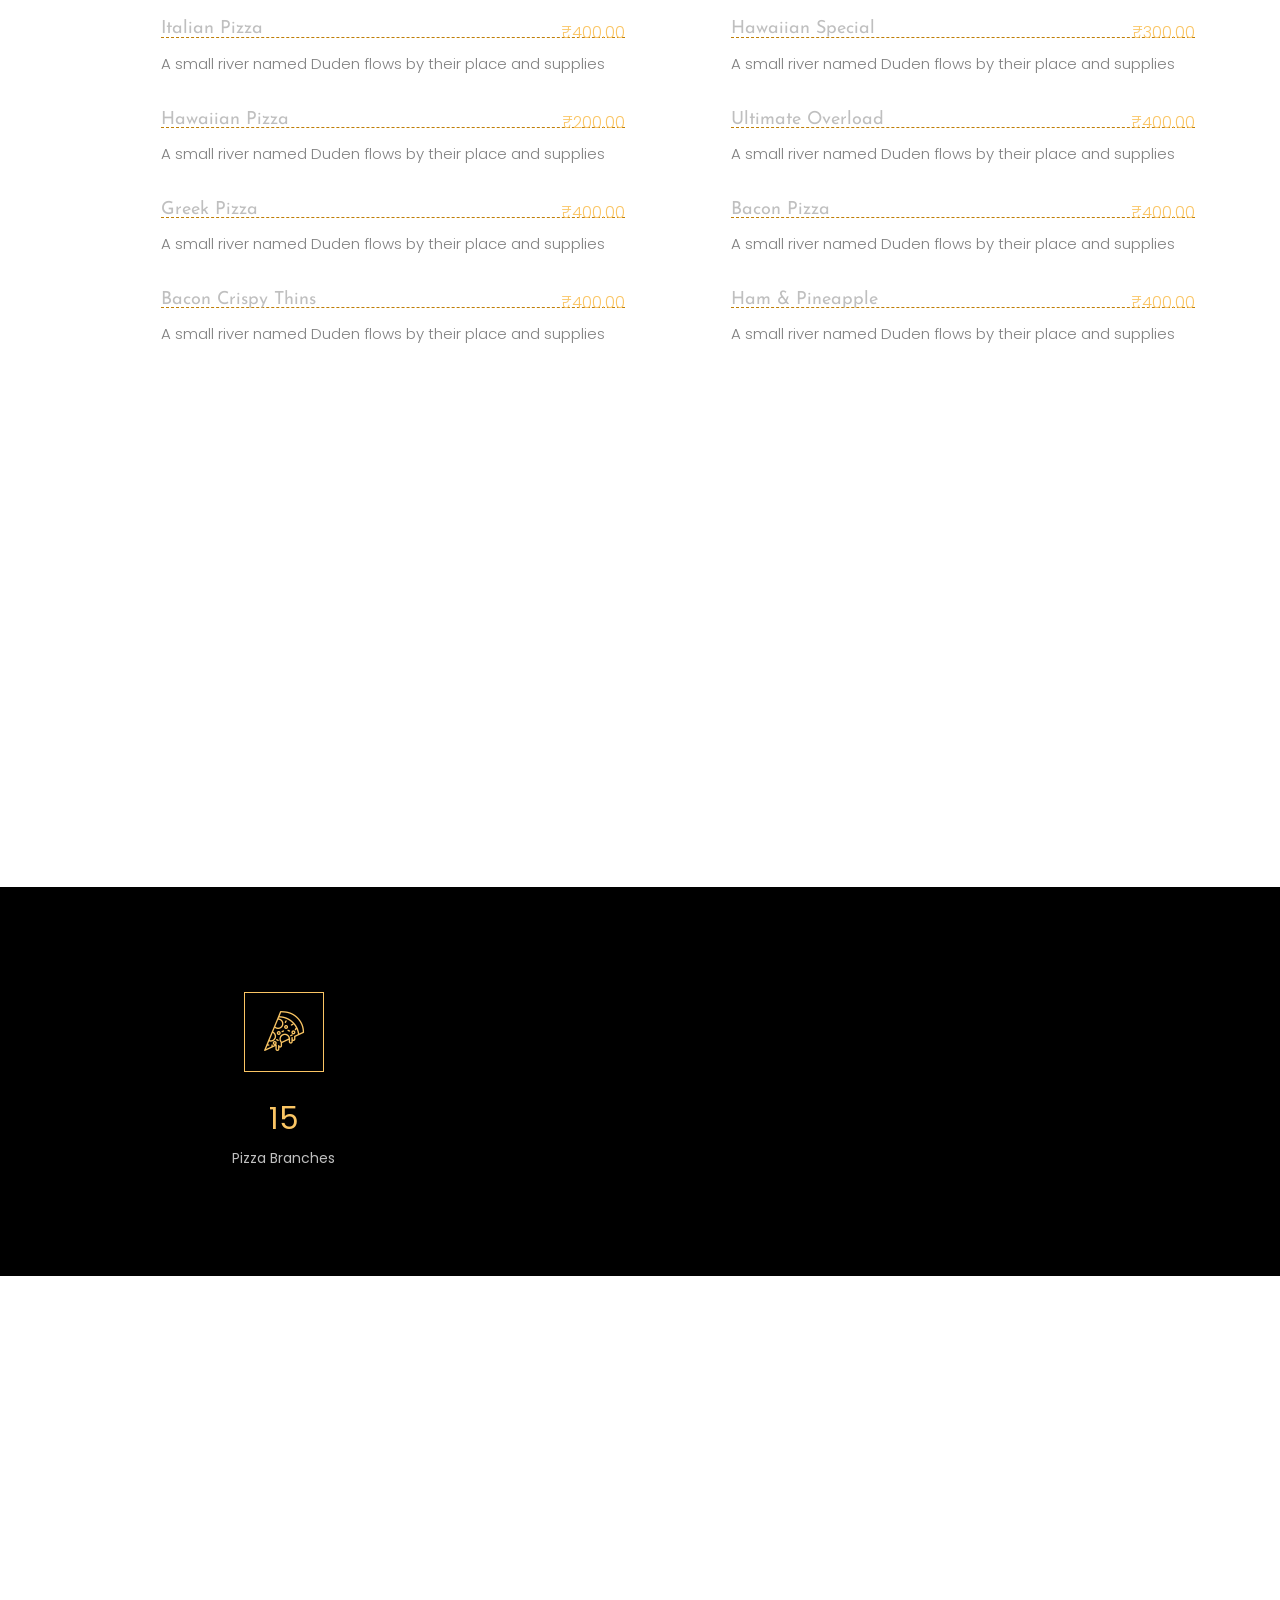
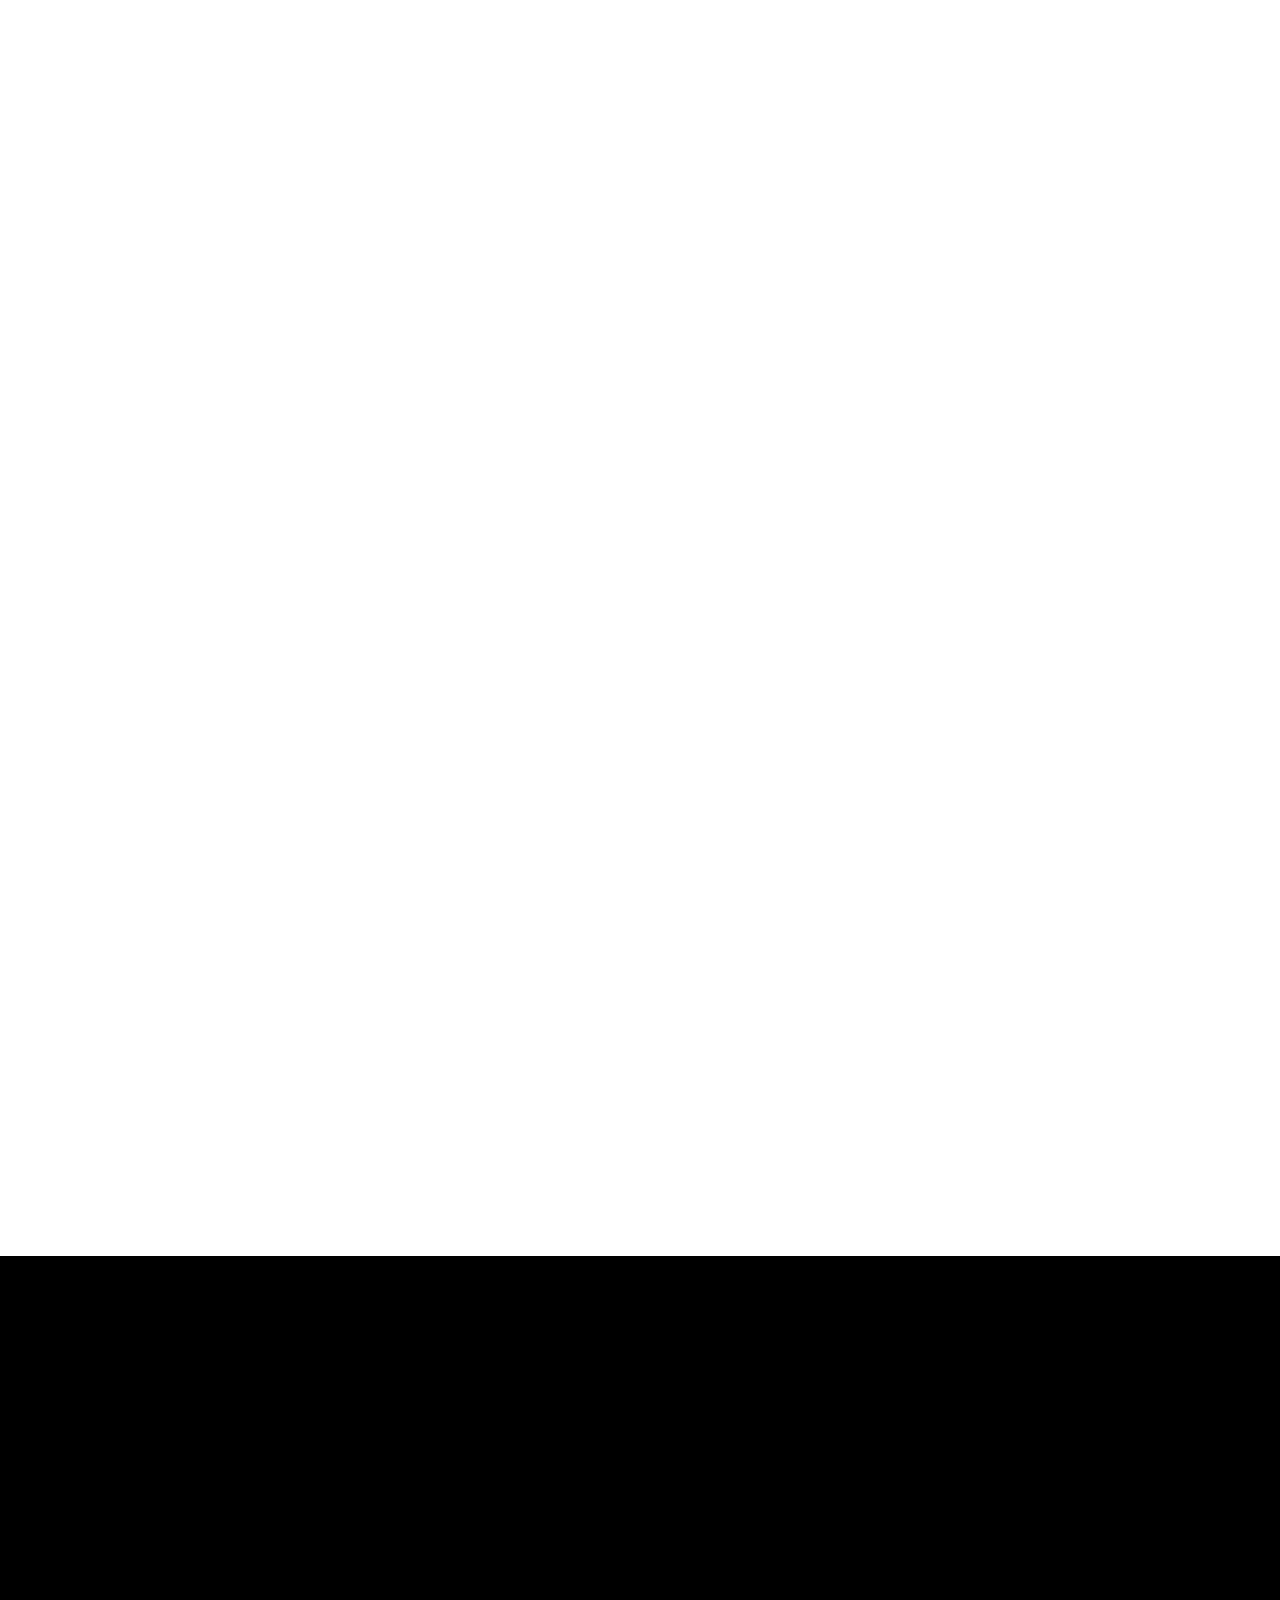
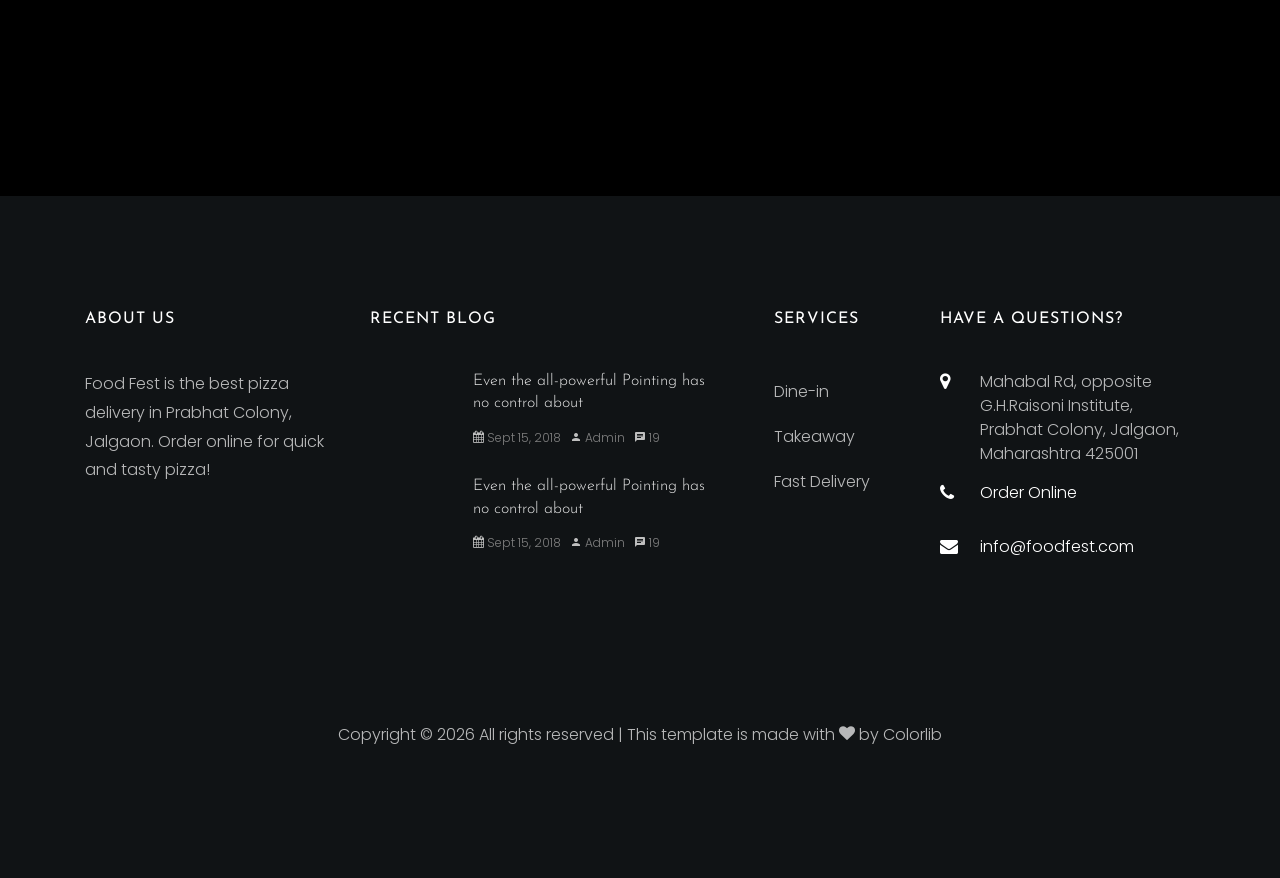
==== commit 8853da02: "Initial commit of Food_Fest" ====
--- a/index.html
+++ b/index.html
@@ -800,7 +800,7 @@
 		<div class="container-wrap">
 			<div class="row no-gutters d-md-flex align-items-center">
 				<div class="col-md-6 d-flex align-self-stretch">
-					<div id="map"></div>
+					<div id="map"><iframe src="https://www.google.com/maps/embed?pb=!1m18!1m12!1m3!1d119203.8134074813!2d75.4765519265617!3d20.987859667311746!2m3!1f0!2f0!3f0!3m2!1i1024!2i768!4f13.1!3m3!1m2!1s0x3bd90fa4a1eab90f%3A0x37f67bd21bff0a3c!2sJalgaon%2C%20Maharashtra!5e0!3m2!1sen!2sin!4v1780868107242!5m2!1sen!2sin" width="100%" height="450" style="border:0;" allowfullscreen="" loading="lazy" referrerpolicy="no-referrer-when-downgrade"></iframe></div>
 				</div>
 				<div class="col-md-6 appointment ftco-animate">
 					<h3 class="mb-3">Contact Us</h3>
@@ -914,7 +914,7 @@
 
 
 	<!-- loader -->
-	<div id="ftco-loader" class="show fullscreen"><svg class="circular" width="48px" height="48px">
+	<div id="ftco-loader" class="fullscreen" style="display:none;"><svg class="circular" width="48px" height="48px">
 			<circle class="path-bg" cx="24" cy="24" r="22" fill="none" stroke-width="4" stroke="#eeeeee" />
 			<circle class="path" cx="24" cy="24" r="22" fill="none" stroke-width="4" stroke-miterlimit="10"
 				stroke="#F96D00" />
@@ -936,8 +936,8 @@
 	<script src="js/jquery.timepicker.min.js"></script>
 	<script src="js/scrollax.min.js"></script>
 	<script
-		src="https://maps.googleapis.com/maps/api/js?key=AIzaSyBVWaKrjvy3MaE7SQ74_uJiULgl1JY0H2s&sensor=false"></script>
-	<script src="js/google-map.js"></script>
+		></script>
+	<!-- <script src="js/google-map.js"></script> -->
 	<script src="js/main.js"></script>
 
 </body>
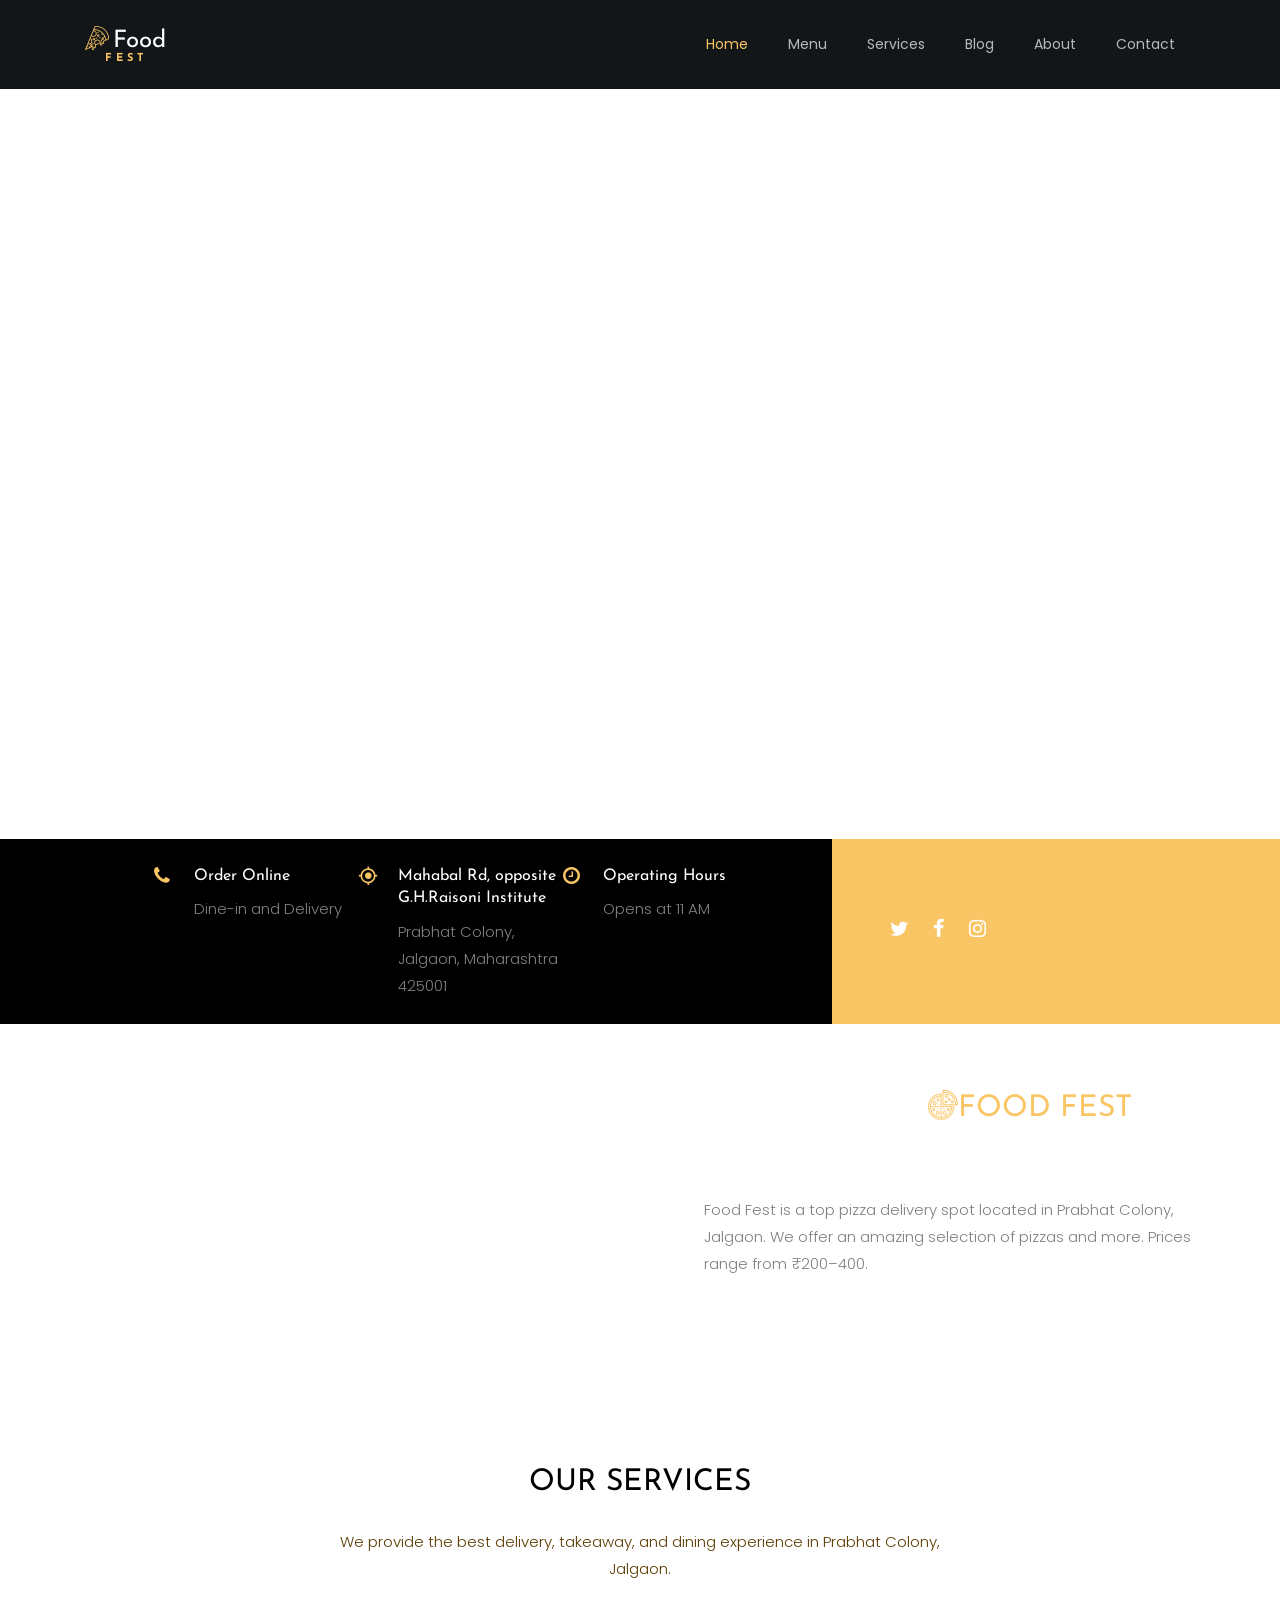
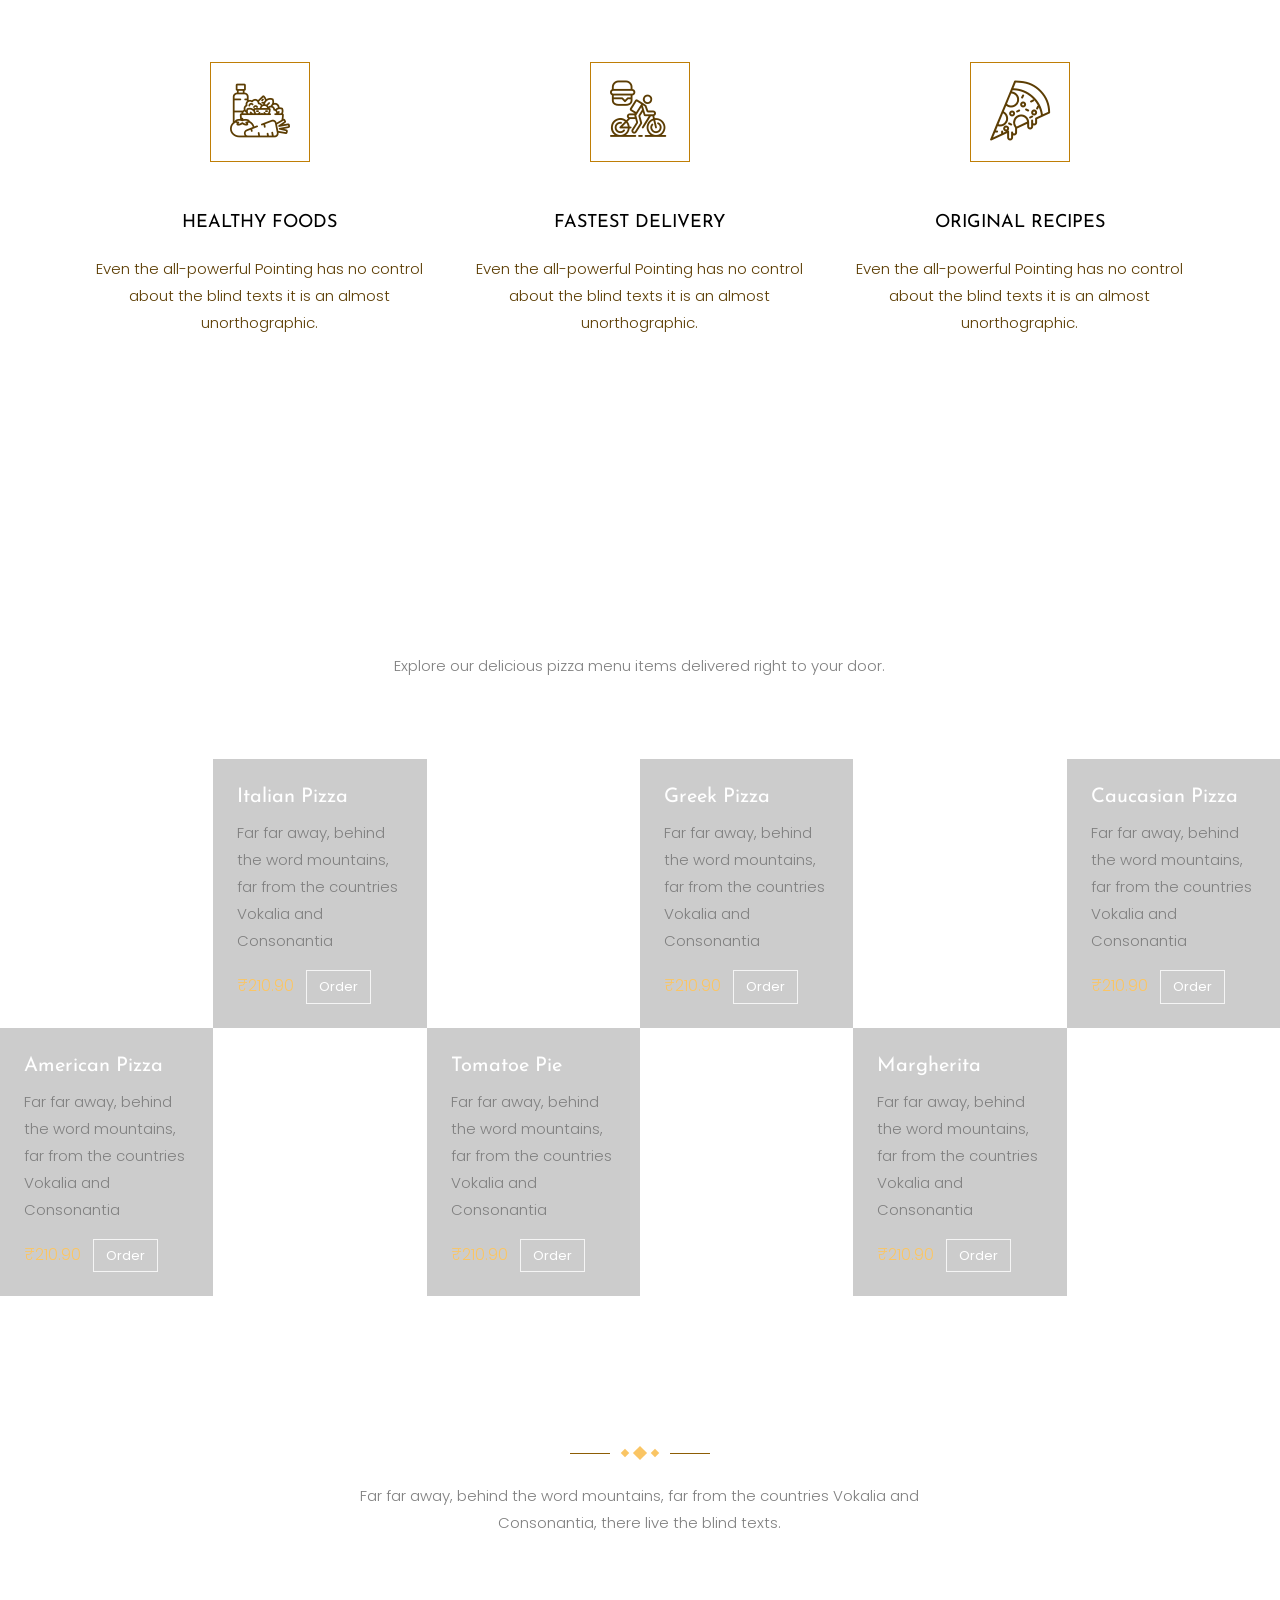
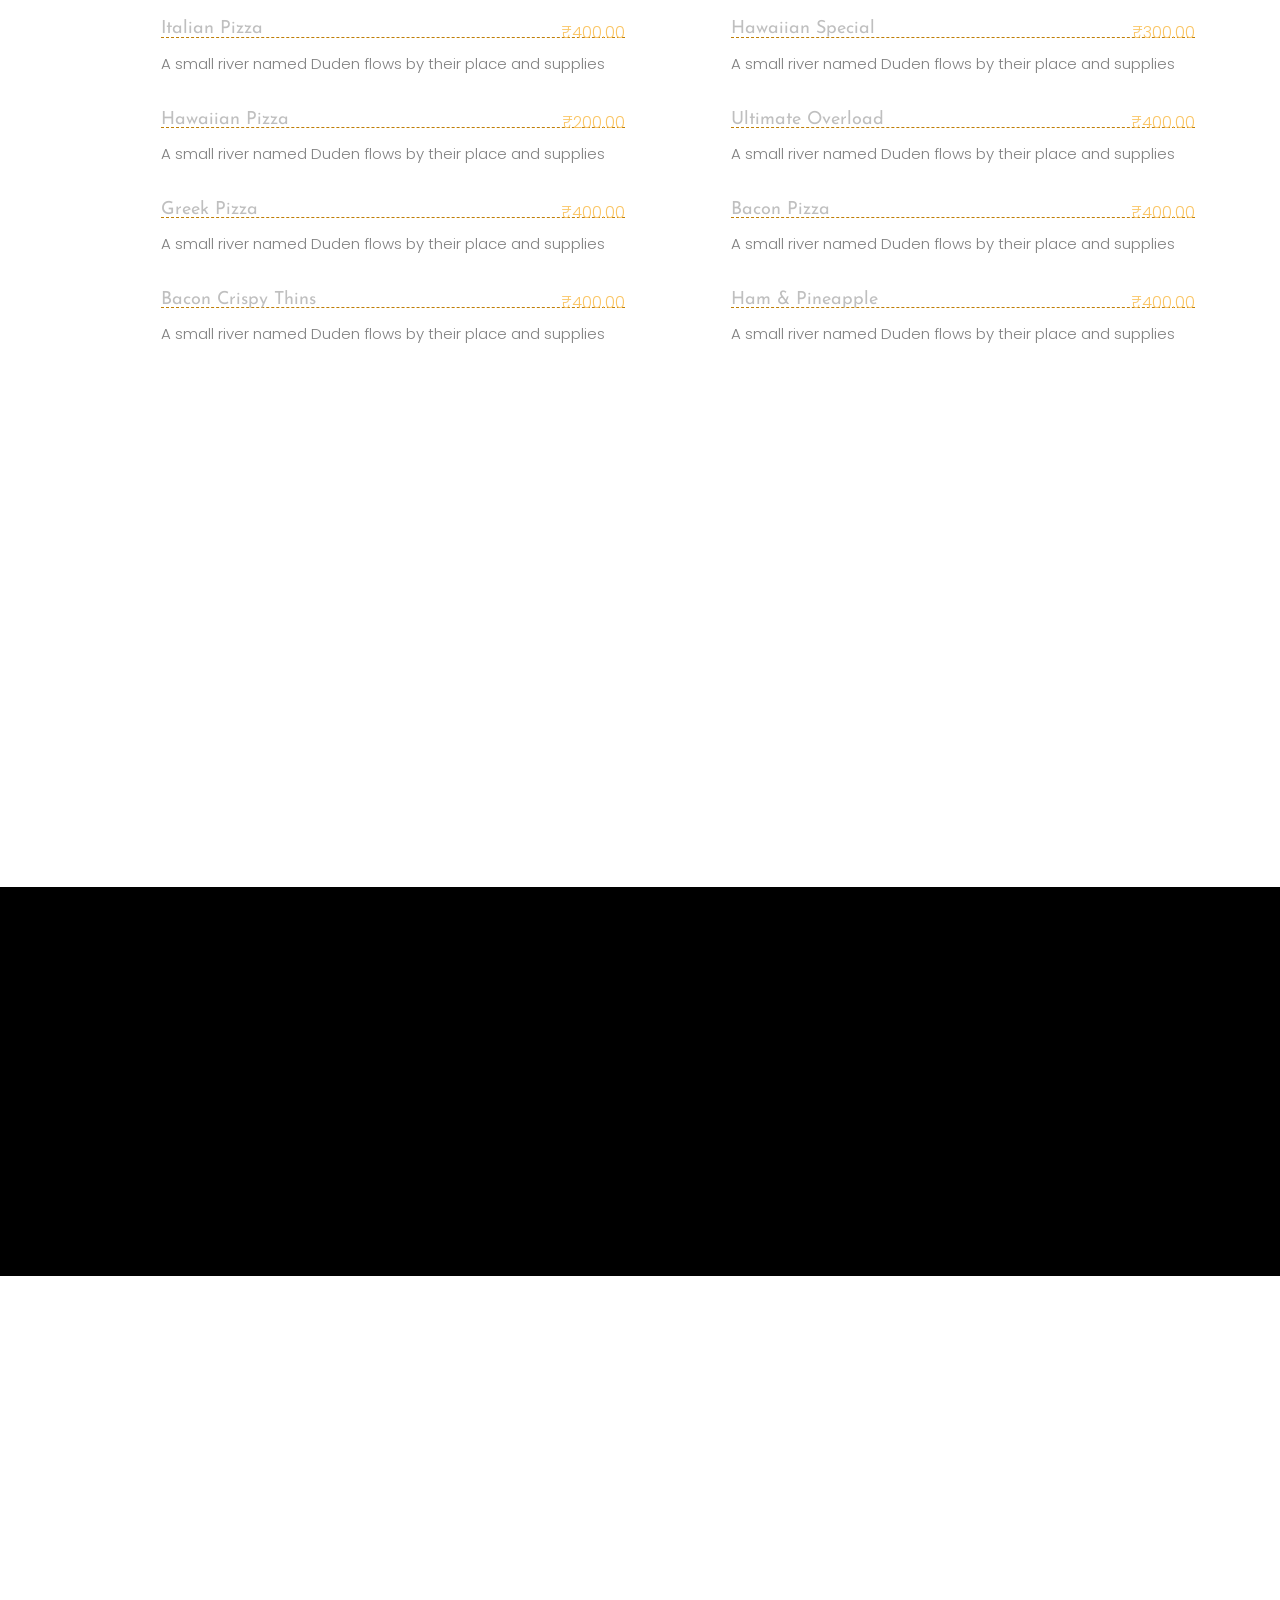
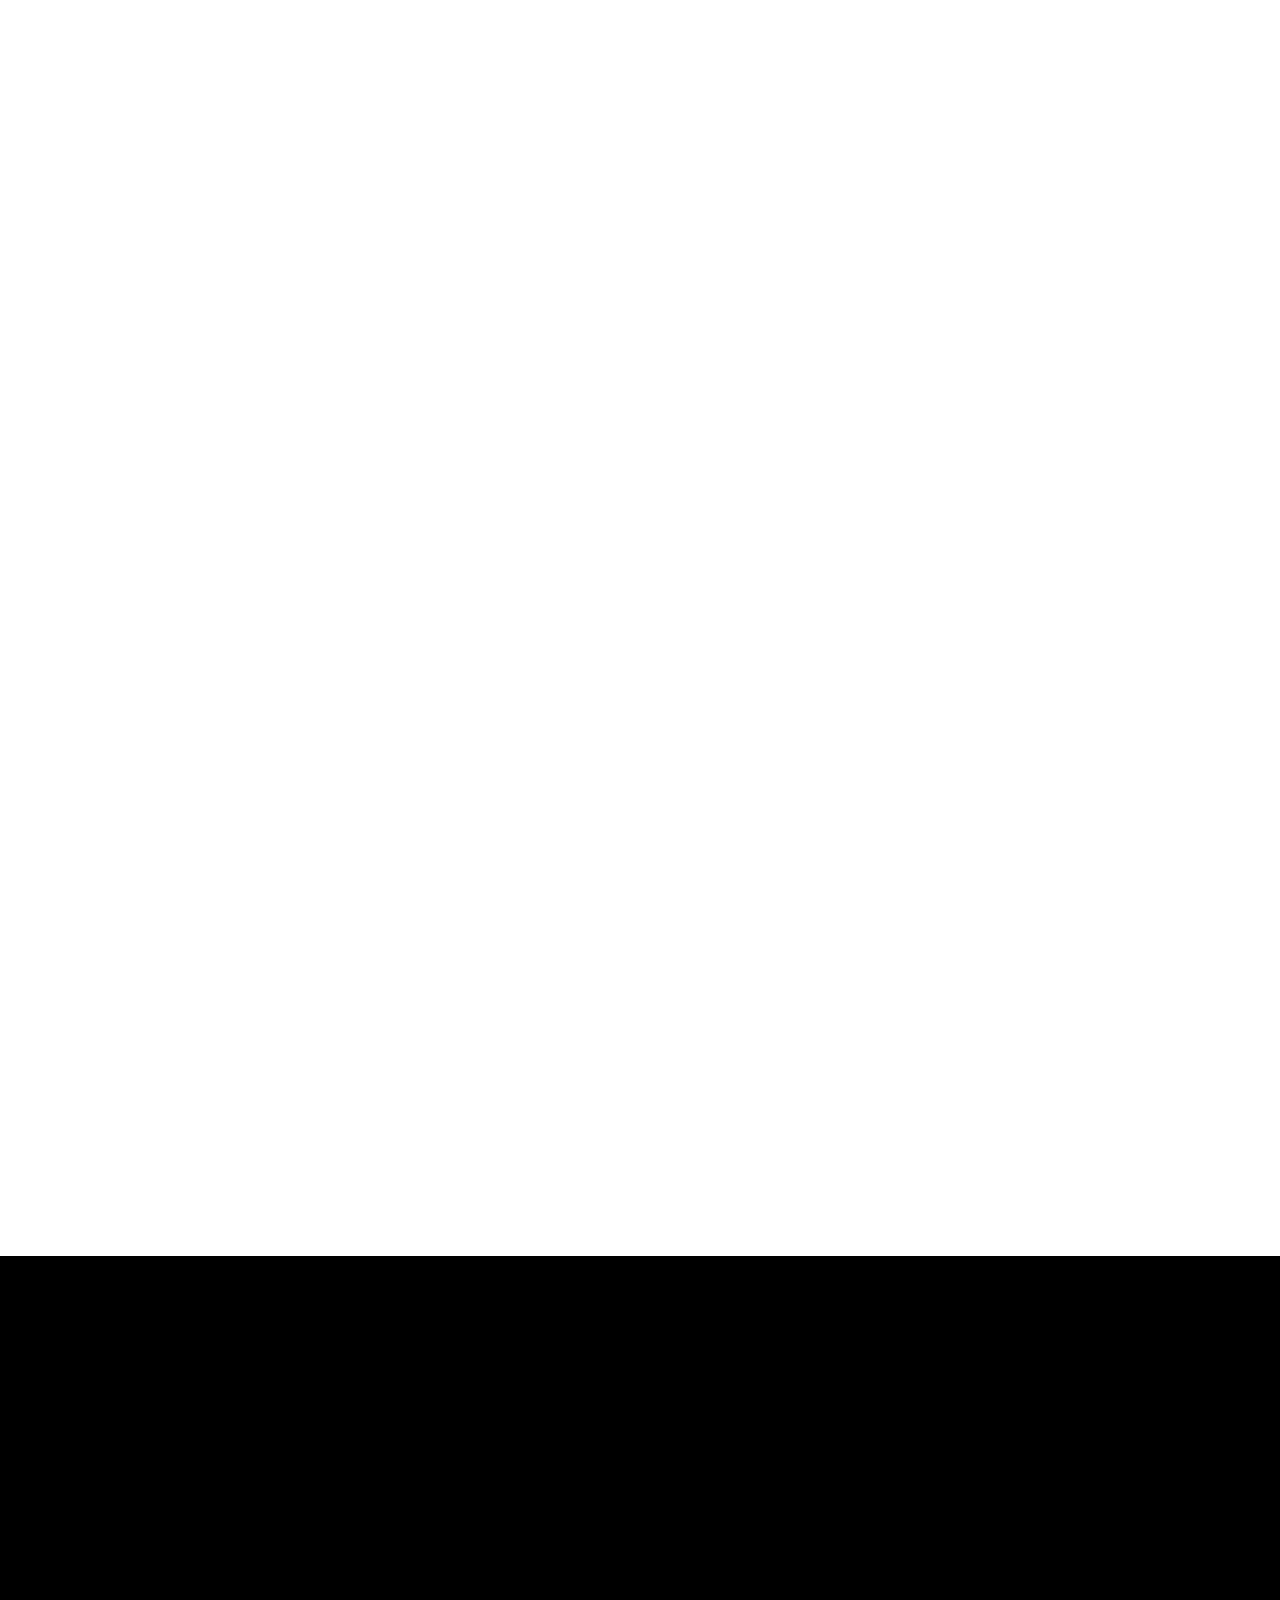
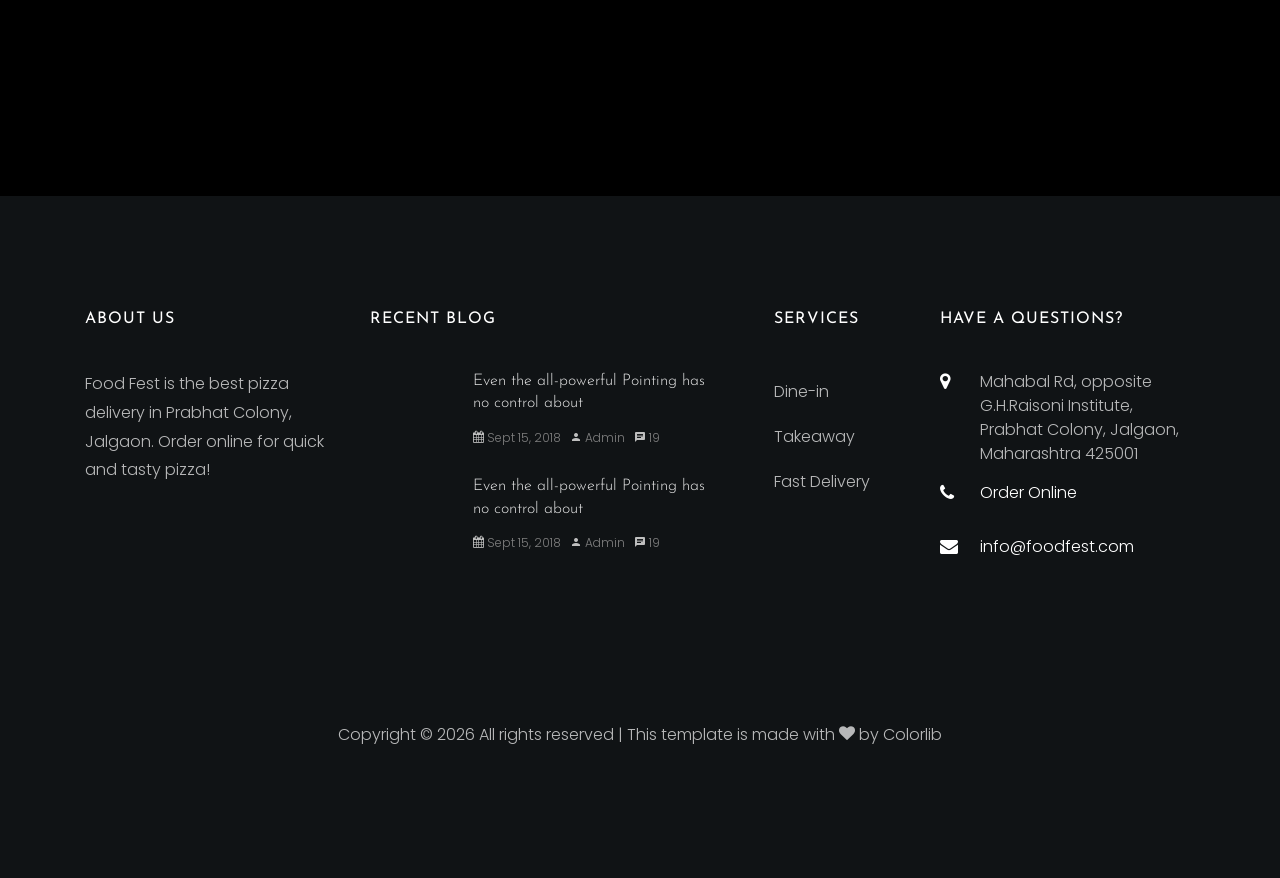
==== commit 0848135b: "Initial commit of Food_Fest" ====
--- a/index.html
+++ b/index.html
@@ -33,7 +33,7 @@
 <body>
 	<nav class="navbar navbar-expand-lg navbar-dark ftco_navbar bg-dark ftco-navbar-light" id="ftco-navbar">
 		<div class="container">
-					class="flaticon-pizza-1 mr-1"></span><b>Food</b><br><small><b>Fest</b></small></a>
+					<a class="navbar-brand" href="index.html"><span class="flaticon-pizza-1 mr-1"></span><b>Food</b><br><small><b>Fest</b></small></a>
 			<button class="navbar-toggler" type="button" data-toggle="collapse" data-target="#ftco-nav"
 				aria-controls="ftco-nav" aria-expanded="false" aria-label="Toggle navigation">
 				<span class="oi oi-menu"></span> Menu
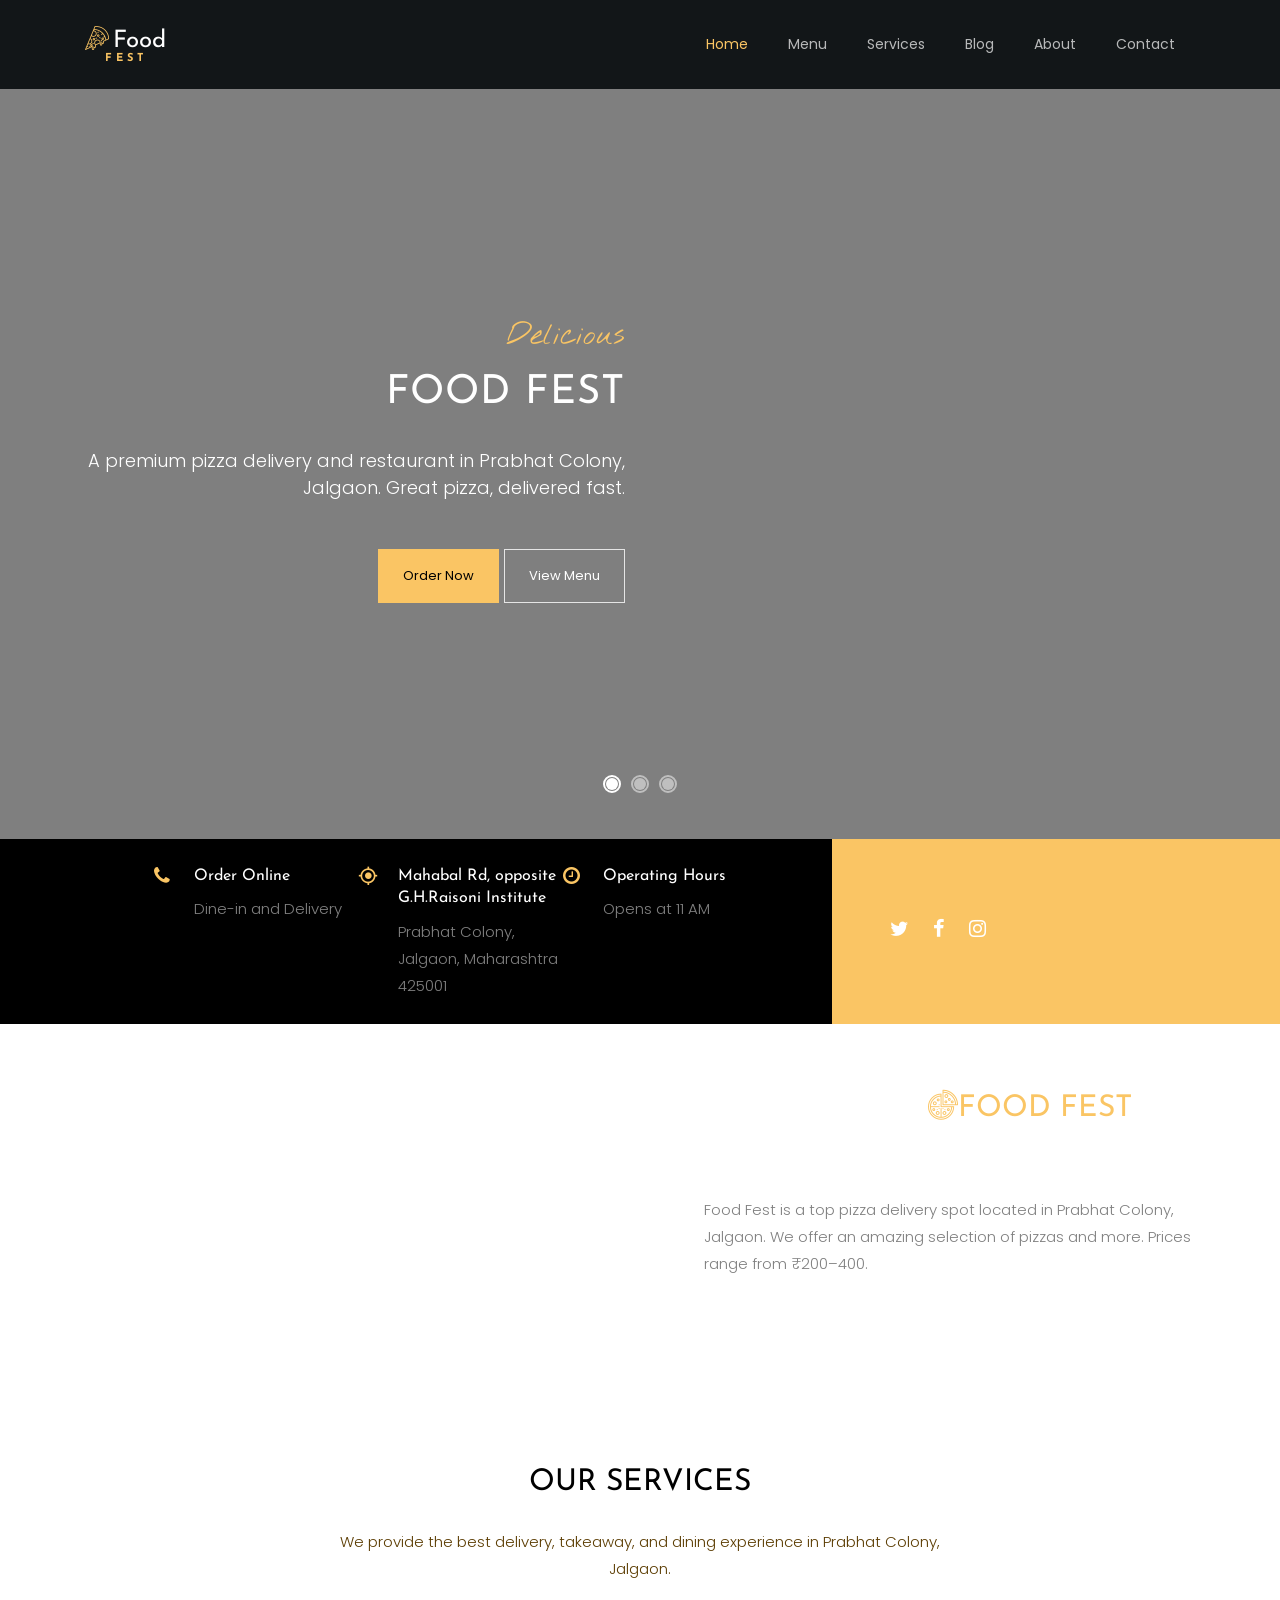
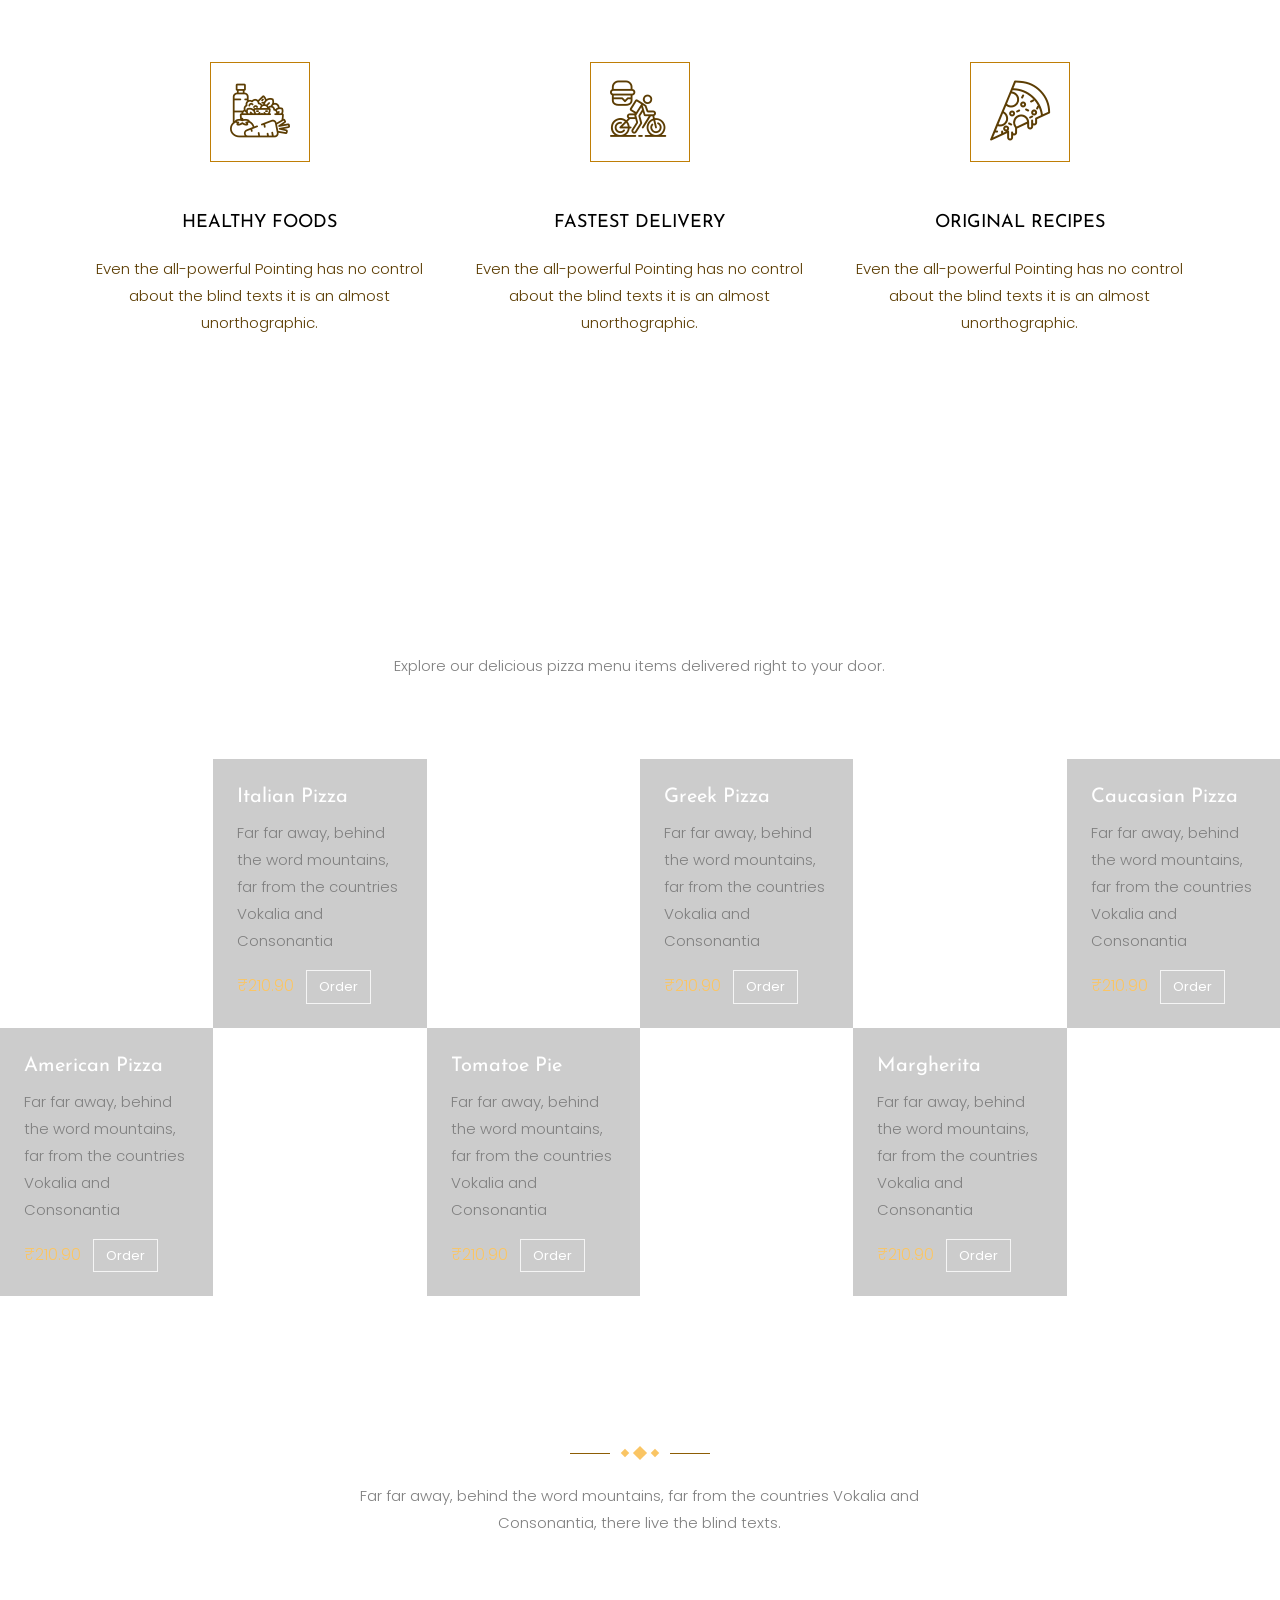
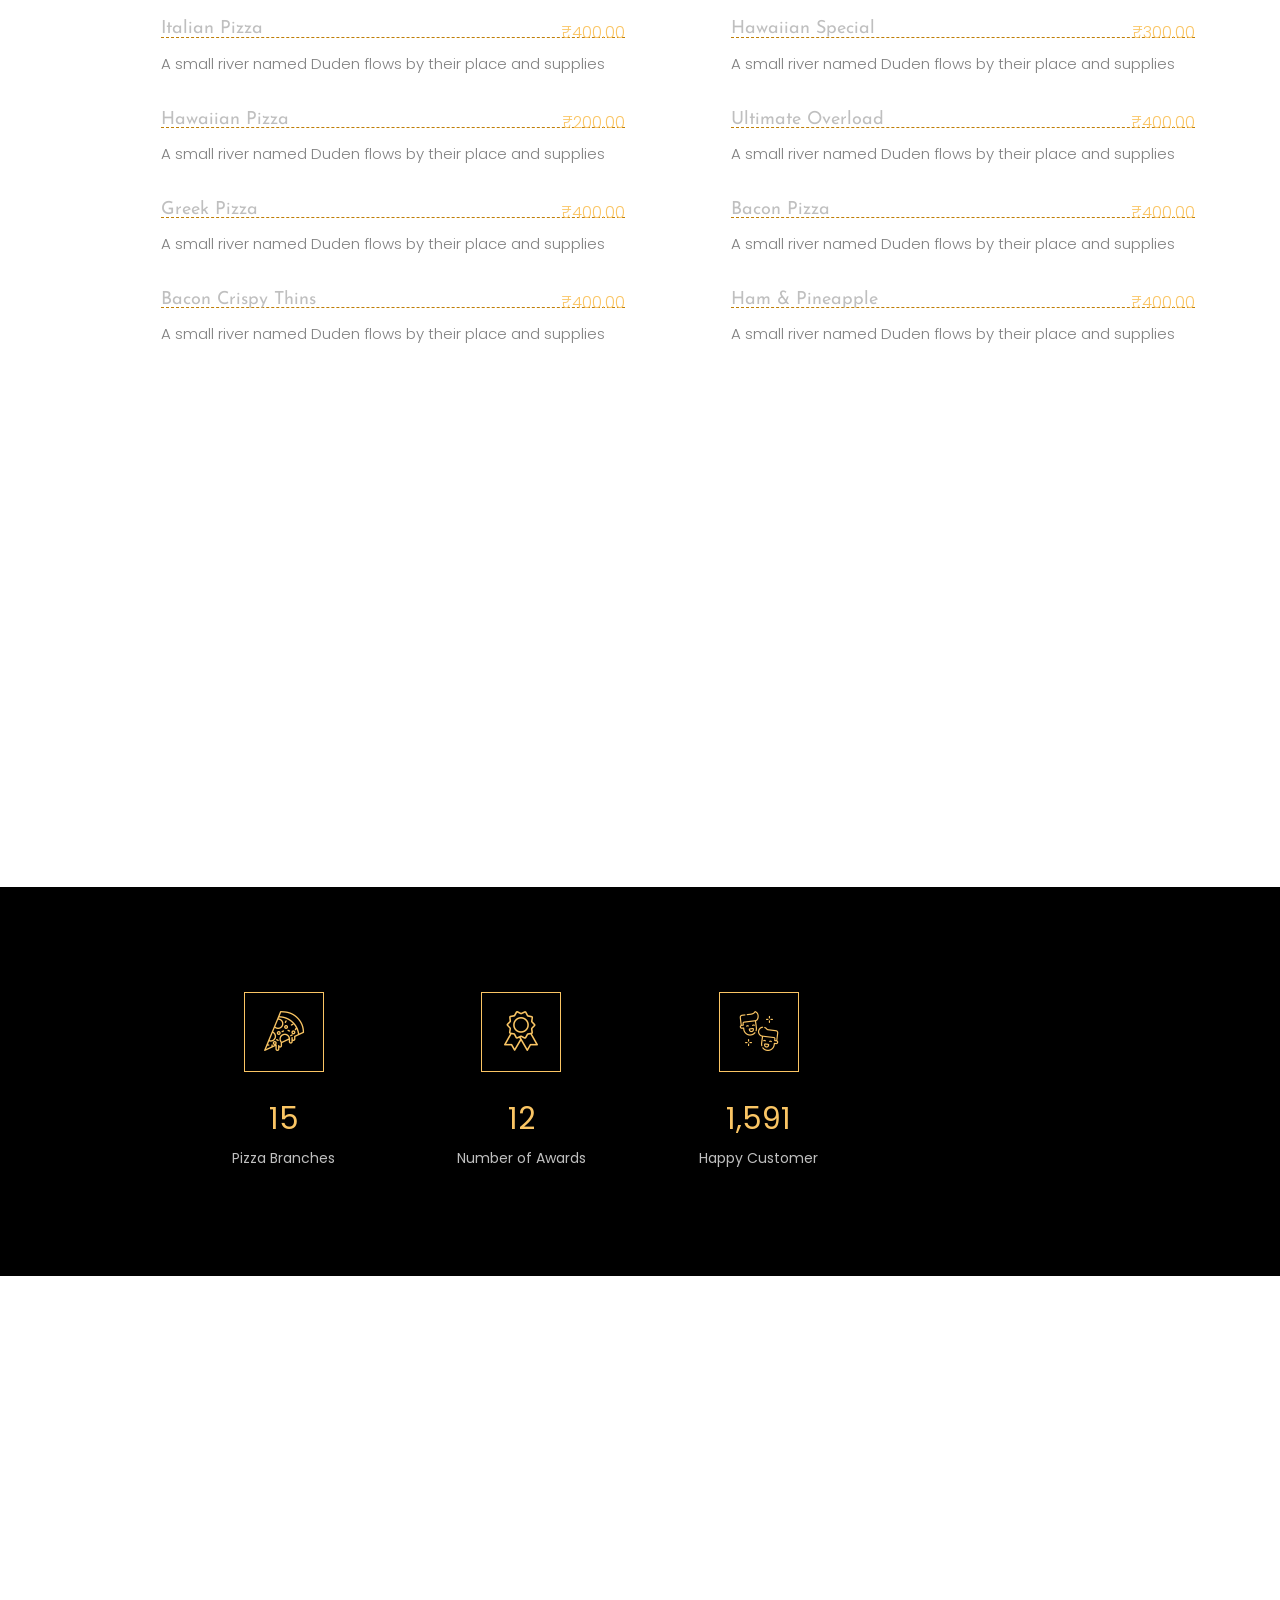
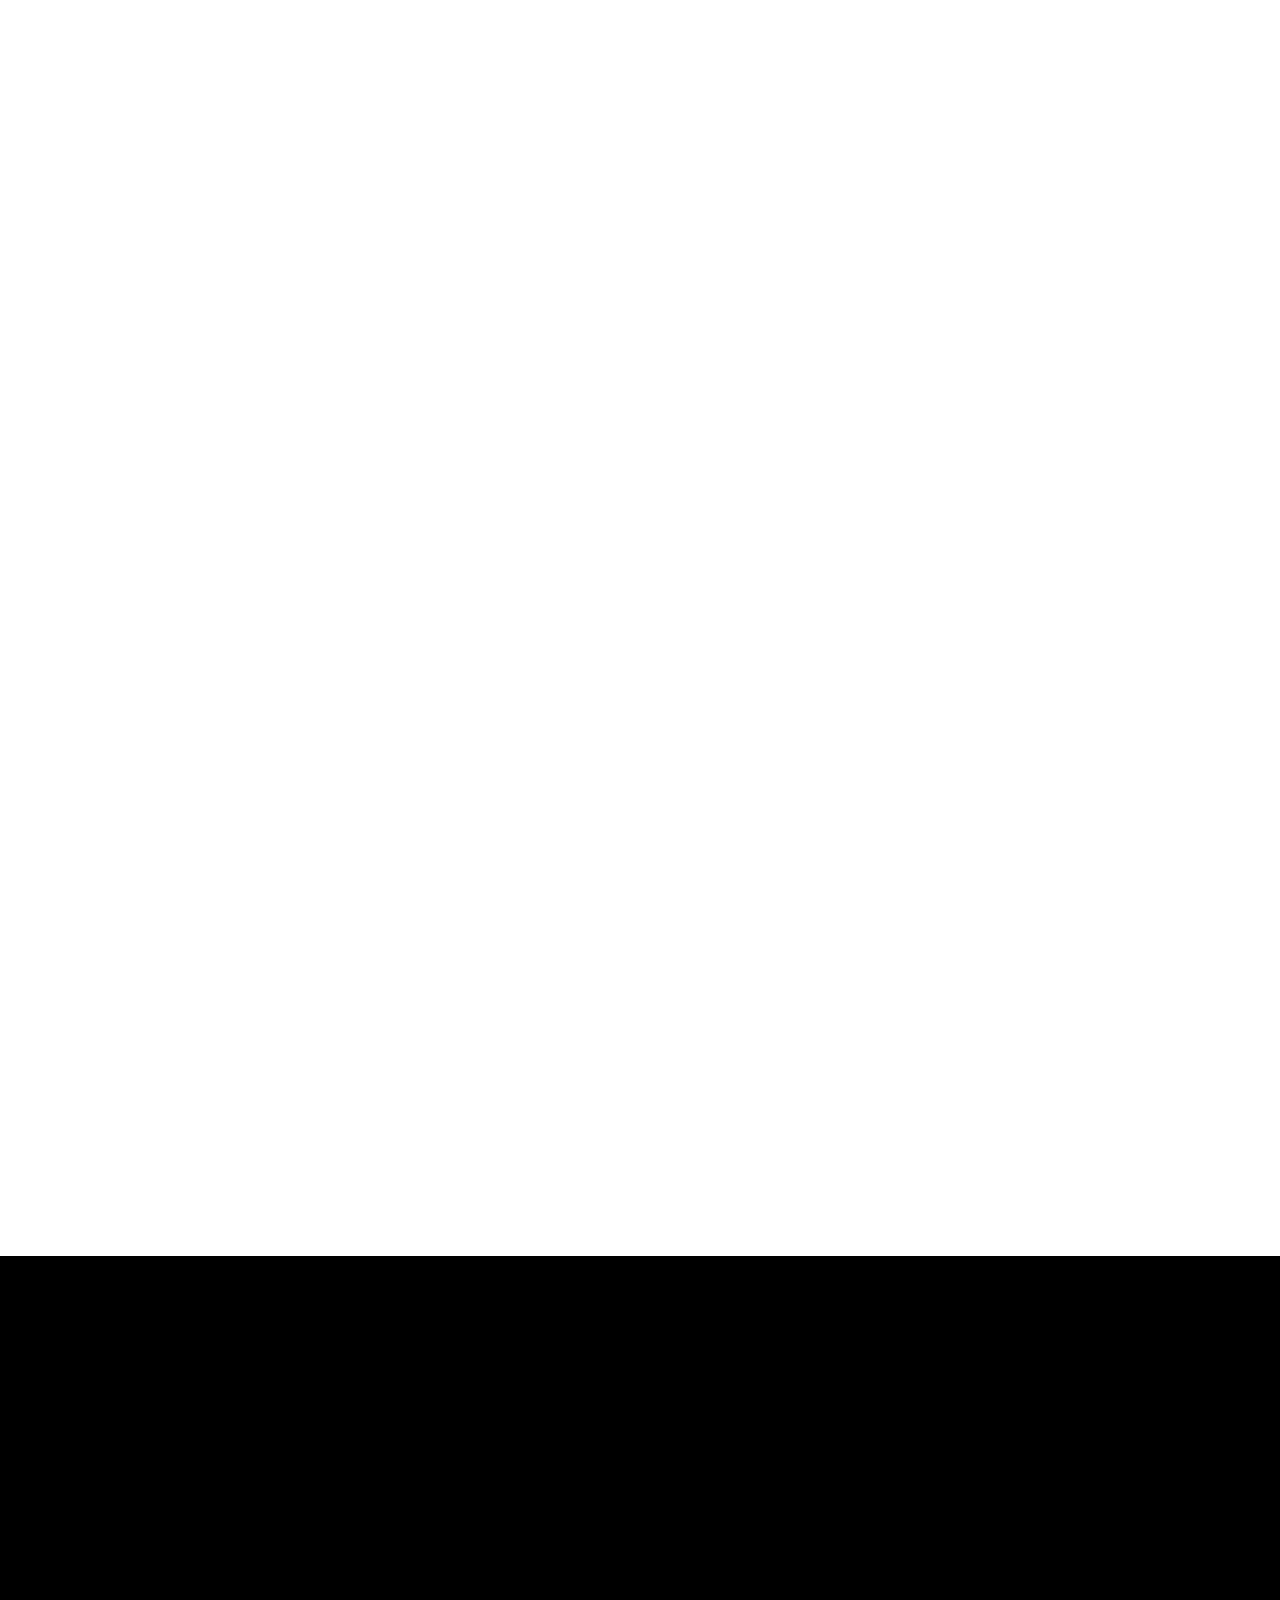
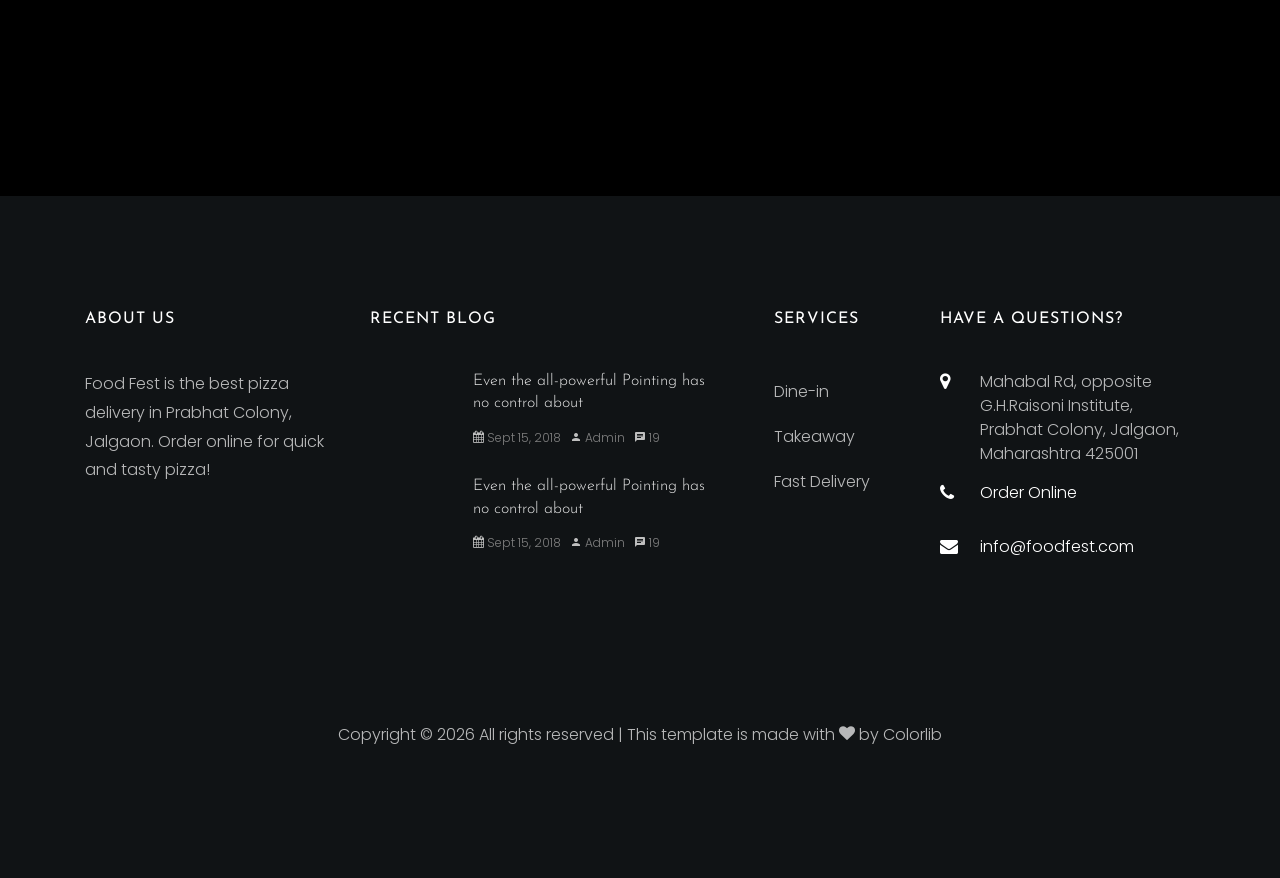
==== commit c15f379d: "Fix mobile scrolling issues" ====
--- a/index.html
+++ b/index.html
@@ -800,7 +800,7 @@
 		<div class="container-wrap">
 			<div class="row no-gutters d-md-flex align-items-center">
 				<div class="col-md-6 d-flex align-self-stretch">
-					<div id="map"><iframe src="https://www.google.com/maps/embed?pb=!1m18!1m12!1m3!1d119203.8134074813!2d75.4765519265617!3d20.987859667311746!2m3!1f0!2f0!3f0!3m2!1i1024!2i768!4f13.1!3m3!1m2!1s0x3bd90fa4a1eab90f%3A0x37f67bd21bff0a3c!2sJalgaon%2C%20Maharashtra!5e0!3m2!1sen!2sin!4v1780868107242!5m2!1sen!2sin" width="100%" height="450" style="border:0;" allowfullscreen="" loading="lazy" referrerpolicy="no-referrer-when-downgrade"></iframe></div>
+					<div id="map"><iframe src="https://www.google.com/maps/embed?pb=!1m18!1m12!1m3!1d119203.8134074813!2d75.4765519265617!3d20.987859667311746!2m3!1f0!2f0!3f0!3m2!1i1024!2i768!4f13.1!3m3!1m2!1s0x3bd90fa4a1eab90f%3A0x37f67bd21bff0a3c!2sJalgaon%2C%20Maharashtra!5e0!3m2!1sen!2sin!4v1780868107242!5m2!1sen!2sin" width="100%" height="450" style="border:0; pointer-events: none;" allowfullscreen="" loading="lazy" referrerpolicy="no-referrer-when-downgrade"></iframe></div>
 				</div>
 				<div class="col-md-6 appointment ftco-animate">
 					<h3 class="mb-3">Contact Us</h3>
